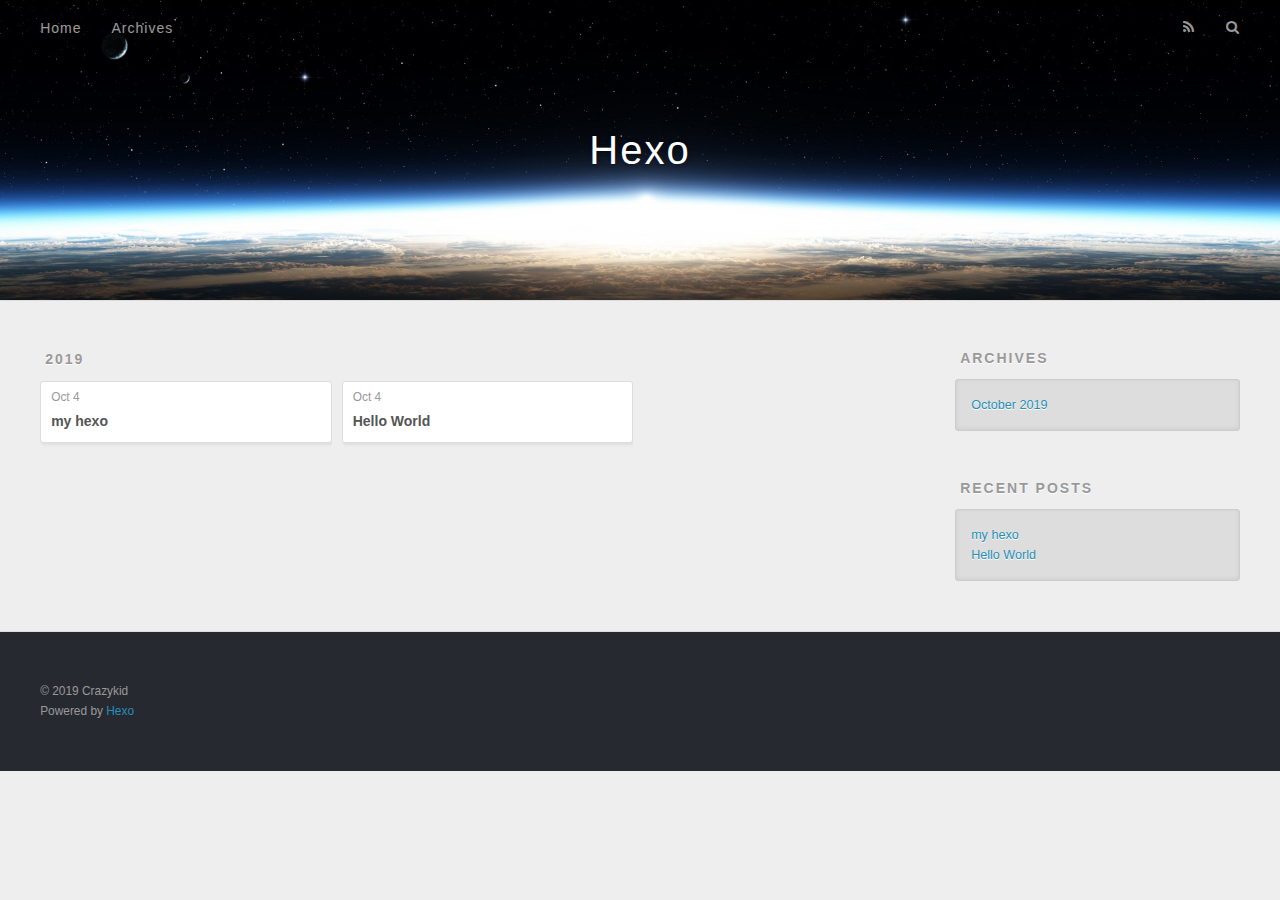
==== archives/index.html @ f0c7a99c "Site updated: 2019-10-05 09:45:51" ====
<!DOCTYPE html>
<html>
<head><meta name="generator" content="Hexo 3.9.0">
  <meta charset="utf-8">
  

  
  <title>Archives | Hexo</title>
  <meta name="viewport" content="width=device-width, initial-scale=1, maximum-scale=1">
  <meta property="og:type" content="website">
<meta property="og:title" content="Hexo">
<meta property="og:url" content="https://Crazykid-code.github.io/archives/index.html">
<meta property="og:site_name" content="Hexo">
<meta property="og:locale" content="en">
<meta name="twitter:card" content="summary">
<meta name="twitter:title" content="Hexo">
  
    <link rel="alternate" href="/atom.xml" title="Hexo" type="application/atom+xml">
  
  
    <link rel="icon" href="/favicon.png">
  
  
    <link href="//fonts.googleapis.com/css?family=Source+Code+Pro" rel="stylesheet" type="text/css">
  
  <link rel="stylesheet" href="/css/style.css">
</head>
</html>
<body>
  <div id="container">
    <div id="wrap">
      <header id="header">
  <div id="banner"></div>
  <div id="header-outer" class="outer">
    <div id="header-title" class="inner">
      <h1 id="logo-wrap">
        <a href="/" id="logo">Hexo</a>
      </h1>
      
    </div>
    <div id="header-inner" class="inner">
      <nav id="main-nav">
        <a id="main-nav-toggle" class="nav-icon"></a>
        
          <a class="main-nav-link" href="/">Home</a>
        
          <a class="main-nav-link" href="/archives">Archives</a>
        
      </nav>
      <nav id="sub-nav">
        
          <a id="nav-rss-link" class="nav-icon" href="/atom.xml" title="RSS Feed"></a>
        
        <a id="nav-search-btn" class="nav-icon" title="Search"></a>
      </nav>
      <div id="search-form-wrap">
        <form action="//google.com/search" method="get" accept-charset="UTF-8" class="search-form"><input type="search" name="q" class="search-form-input" placeholder="Search"><button type="submit" class="search-form-submit">&#xF002;</button><input type="hidden" name="sitesearch" value="https://Crazykid-code.github.io"></form>
      </div>
    </div>
  </div>
</header>
      <div class="outer">
        <section id="main">
  
  
    
    
      
      
      <section class="archives-wrap">
        <div class="archive-year-wrap">
          <a href="/archives/2019" class="archive-year">2019</a>
        </div>
        <div class="archives">
    
    <article class="archive-article archive-type-post">
  <div class="archive-article-inner">
    <header class="archive-article-header">
      <a href="/2019/10/04/my-hexo/" class="archive-article-date">
  <time datetime="2019-10-04T15:18:49.000Z" itemprop="datePublished">Oct 4</time>
</a>
      
  
    <h1 itemprop="name">
      <a class="archive-article-title" href="/2019/10/04/my-hexo/">my hexo</a>
    </h1>
  

    </header>
  </div>
</article>
  
    
    
    <article class="archive-article archive-type-post">
  <div class="archive-article-inner">
    <header class="archive-article-header">
      <a href="/2019/10/04/hello-world/" class="archive-article-date">
  <time datetime="2019-10-04T14:59:13.156Z" itemprop="datePublished">Oct 4</time>
</a>
      
  
    <h1 itemprop="name">
      <a class="archive-article-title" href="/2019/10/04/hello-world/">Hello World</a>
    </h1>
  

    </header>
  </div>
</article>
  
  
    </div></section>
  


</section>
        
          <aside id="sidebar">
  
    

  
    

  
    
  
    
  <div class="widget-wrap">
    <h3 class="widget-title">Archives</h3>
    <div class="widget">
      <ul class="archive-list"><li class="archive-list-item"><a class="archive-list-link" href="/archives/2019/10/">October 2019</a></li></ul>
    </div>
  </div>


  
    
  <div class="widget-wrap">
    <h3 class="widget-title">Recent Posts</h3>
    <div class="widget">
      <ul>
        
          <li>
            <a href="/2019/10/04/my-hexo/">my hexo</a>
          </li>
        
          <li>
            <a href="/2019/10/04/hello-world/">Hello World</a>
          </li>
        
      </ul>
    </div>
  </div>

  
</aside>
        
      </div>
      <footer id="footer">
  
  <div class="outer">
    <div id="footer-info" class="inner">
      &copy; 2019 Crazykid<br>
      Powered by <a href="http://hexo.io/" target="_blank">Hexo</a>
    </div>
  </div>
</footer>
    </div>
    <nav id="mobile-nav">
  
    <a href="/" class="mobile-nav-link">Home</a>
  
    <a href="/archives" class="mobile-nav-link">Archives</a>
  
</nav>
    

<script src="//ajax.googleapis.com/ajax/libs/jquery/2.0.3/jquery.min.js"></script>


  <link rel="stylesheet" href="/fancybox/jquery.fancybox.css">
  <script src="/fancybox/jquery.fancybox.pack.js"></script>


<script src="/js/script.js"></script>



  </div>
</body>
</html>
---- css/style.css ----
body {
  width: 100%;
}
body:before,
body:after {
  content: "";
  display: table;
}
body:after {
  clear: both;
}
html,
body,
div,
span,
applet,
object,
iframe,
h1,
h2,
h3,
h4,
h5,
h6,
p,
blockquote,
pre,
a,
abbr,
acronym,
address,
big,
cite,
code,
del,
dfn,
em,
img,
ins,
kbd,
q,
s,
samp,
small,
strike,
strong,
sub,
sup,
tt,
var,
dl,
dt,
dd,
ol,
ul,
li,
fieldset,
form,
label,
legend,
table,
caption,
tbody,
tfoot,
thead,
tr,
th,
td {
  margin: 0;
  padding: 0;
  border: 0;
  outline: 0;
  font-weight: inherit;
  font-style: inherit;
  font-family: inherit;
  font-size: 100%;
  vertical-align: baseline;
}
body {
  line-height: 1;
  color: #000;
  background: #fff;
}
ol,
ul {
  list-style: none;
}
table {
  border-collapse: separate;
  border-spacing: 0;
  vertical-align: middle;
}
caption,
th,
td {
  text-align: left;
  font-weight: normal;
  vertical-align: middle;
}
a img {
  border: none;
}
input,
button {
  margin: 0;
  padding: 0;
}
input::-moz-focus-inner,
button::-moz-focus-inner {
  border: 0;
  padding: 0;
}
@font-face {
  font-family: FontAwesome;
  font-style: normal;
  font-weight: normal;
  src: url("fonts/fontawesome-webfont.eot?v=#4.0.3");
  src: url("fonts/fontawesome-webfont.eot?#iefix&v=#4.0.3") format("embedded-opentype"), url("fonts/fontawesome-webfont.woff?v=#4.0.3") format("woff"), url("fonts/fontawesome-webfont.ttf?v=#4.0.3") format("truetype"), url("fonts/fontawesome-webfont.svg#fontawesomeregular?v=#4.0.3") format("svg");
}
html,
body,
#container {
  height: 100%;
}
body {
  background: #eee;
  font: 14px -apple-system, BlinkMacSystemFont, "Segoe UI", "Roboto", "Oxygen", "Ubuntu", "Cantarell", "Fira Sans", "Droid Sans", "Helvetica Neue", sans-serif;
  -webkit-text-size-adjust: 100%;
}
.outer {
  max-width: 1220px;
  margin: 0 auto;
  padding: 0 20px;
}
.outer:before,
.outer:after {
  content: "";
  display: table;
}
.outer:after {
  clear: both;
}
.inner {
  display: inline;
  float: left;
  width: 98.33333333333333%;
  margin: 0 0.833333333333333%;
}
.left,
.alignleft {
  float: left;
}
.right,
.alignright {
  float: right;
}
.clear {
  clear: both;
}
#container {
  position: relative;
}
.mobile-nav-on {
  overflow: hidden;
}
#wrap {
  height: 100%;
  width: 100%;
  position: absolute;
  top: 0;
  left: 0;
  -webkit-transition: 0.2s ease-out;
  -moz-transition: 0.2s ease-out;
  -ms-transition: 0.2s ease-out;
  transition: 0.2s ease-out;
  z-index: 1;
  background: #eee;
}
.mobile-nav-on #wrap {
  left: 280px;
}
@media screen and (min-width: 768px) {
  #main {
    display: inline;
    float: left;
    width: 73.33333333333333%;
    margin: 0 0.833333333333333%;
  }
}
.article-date,
.article-category-link,
.archive-year,
.widget-title {
  text-decoration: none;
  text-transform: uppercase;
  letter-spacing: 2px;
  color: #999;
  margin-bottom: 1em;
  margin-left: 5px;
  line-height: 1em;
  text-shadow: 0 1px #fff;
  font-weight: bold;
}
.article-inner,
.archive-article-inner {
  background: #fff;
  -webkit-box-shadow: 1px 2px 3px #ddd;
  box-shadow: 1px 2px 3px #ddd;
  border: 1px solid #ddd;
  border-radius: 3px;
}
.article-entry h1,
.widget h1 {
  font-size: 2em;
}
.article-entry h2,
.widget h2 {
  font-size: 1.5em;
}
.article-entry h3,
.widget h3 {
  font-size: 1.3em;
}
.article-entry h4,
.widget h4 {
  font-size: 1.2em;
}
.article-entry h5,
.widget h5 {
  font-size: 1em;
}
.article-entry h6,
.widget h6 {
  font-size: 1em;
  color: #999;
}
.article-entry hr,
.widget hr {
  border: 1px dashed #ddd;
}
.article-entry strong,
.widget strong {
  font-weight: bold;
}
.article-entry em,
.widget em,
.article-entry cite,
.widget cite {
  font-style: italic;
}
.article-entry sup,
.widget sup,
.article-entry sub,
.widget sub {
  font-size: 0.75em;
  line-height: 0;
  position: relative;
  vertical-align: baseline;
}
.article-entry sup,
.widget sup {
  top: -0.5em;
}
.article-entry sub,
.widget sub {
  bottom: -0.2em;
}
.article-entry small,
.widget small {
  font-size: 0.85em;
}
.article-entry acronym,
.widget acronym,
.article-entry abbr,
.widget abbr {
  border-bottom: 1px dotted;
}
.article-entry ul,
.widget ul,
.article-entry ol,
.widget ol,
.article-entry dl,
.widget dl {
  margin: 0 20px;
  line-height: 1.6em;
}
.article-entry ul ul,
.widget ul ul,
.article-entry ol ul,
.widget ol ul,
.article-entry ul ol,
.widget ul ol,
.article-entry ol ol,
.widget ol ol {
  margin-top: 0;
  margin-bottom: 0;
}
.article-entry ul,
.widget ul {
  list-style: disc;
}
.article-entry ol,
.widget ol {
  list-style: decimal;
}
.article-entry dt,
.widget dt {
  font-weight: bold;
}
#header {
  height: 300px;
  position: relative;
  border-bottom: 1px solid #ddd;
}
#header:before,
#header:after {
  content: "";
  position: absolute;
  left: 0;
  right: 0;
  height: 40px;
}
#header:before {
  top: 0;
  background: -webkit-linear-gradient(rgba(0,0,0,0.2), transparent);
  background: -moz-linear-gradient(rgba(0,0,0,0.2), transparent);
  background: -ms-linear-gradient(rgba(0,0,0,0.2), transparent);
  background: linear-gradient(rgba(0,0,0,0.2), transparent);
}
#header:after {
  bottom: 0;
  background: -webkit-linear-gradient(transparent, rgba(0,0,0,0.2));
  background: -moz-linear-gradient(transparent, rgba(0,0,0,0.2));
  background: -ms-linear-gradient(transparent, rgba(0,0,0,0.2));
  background: linear-gradient(transparent, rgba(0,0,0,0.2));
}
#header-outer {
  height: 100%;
  position: relative;
}
#header-inner {
  position: relative;
  overflow: hidden;
}
#banner {
  position: absolute;
  top: 0;
  left: 0;
  width: 100%;
  height: 100%;
  background: url("images/banner.jpg") center #000;
  -webkit-background-size: cover;
  -moz-background-size: cover;
  background-size: cover;
  z-index: -1;
}
#header-title {
  text-align: center;
  height: 40px;
  position: absolute;
  top: 50%;
  left: 0;
  margin-top: -20px;
}
#logo,
#subtitle {
  text-decoration: none;
  color: #fff;
  font-weight: 300;
  text-shadow: 0 1px 4px rgba(0,0,0,0.3);
}
#logo {
  font-size: 40px;
  line-height: 40px;
  letter-spacing: 2px;
}
#subtitle {
  font-size: 16px;
  line-height: 16px;
  letter-spacing: 1px;
}
#subtitle-wrap {
  margin-top: 16px;
}
#main-nav {
  float: left;
  margin-left: -15px;
}
.nav-icon,
.main-nav-link {
  float: left;
  color: #fff;
  opacity: 0.6;
  text-decoration: none;
  text-shadow: 0 1px rgba(0,0,0,0.2);
  -webkit-transition: opacity 0.2s;
  -moz-transition: opacity 0.2s;
  -ms-transition: opacity 0.2s;
  transition: opacity 0.2s;
  display: block;
  padding: 20px 15px;
}
.nav-icon:hover,
.main-nav-link:hover {
  opacity: 1;
}
.nav-icon {
  font-family: FontAwesome;
  text-align: center;
  font-size: 14px;
  width: 14px;
  height: 14px;
  padding: 20px 15px;
  position: relative;
  cursor: pointer;
}
.main-nav-link {
  font-weight: 300;
  letter-spacing: 1px;
}
@media screen and (max-width: 479px) {
  .main-nav-link {
    display: none;
  }
}
#main-nav-toggle {
  display: none;
}
#main-nav-toggle:before {
  content: "\f0c9";
}
@media screen and (max-width: 479px) {
  #main-nav-toggle {
    display: block;
  }
}
#sub-nav {
  float: right;
  margin-right: -15px;
}
#nav-rss-link:before {
  content: "\f09e";
}
#nav-search-btn:before {
  content: "\f002";
}
#search-form-wrap {
  position: absolute;
  top: 15px;
  width: 150px;
  height: 30px;
  right: -150px;
  opacity: 0;
  -webkit-transition: 0.2s ease-out;
  -moz-transition: 0.2s ease-out;
  -ms-transition: 0.2s ease-out;
  transition: 0.2s ease-out;
}
#search-form-wrap.on {
  opacity: 1;
  right: 0;
}
@media screen and (max-width: 479px) {
  #search-form-wrap {
    width: 100%;
    right: -100%;
  }
}
.search-form {
  position: absolute;
  top: 0;
  left: 0;
  right: 0;
  background: #fff;
  padding: 5px 15px;
  border-radius: 15px;
  -webkit-box-shadow: 0 0 10px rgba(0,0,0,0.3);
  box-shadow: 0 0 10px rgba(0,0,0,0.3);
}
.search-form-input {
  border: none;
  background: none;
  color: #555;
  width: 100%;
  font: 13px -apple-system, BlinkMacSystemFont, "Segoe UI", "Roboto", "Oxygen", "Ubuntu", "Cantarell", "Fira Sans", "Droid Sans", "Helvetica Neue", sans-serif;
  outline: none;
}
.search-form-input::-webkit-search-results-decoration,
.search-form-input::-webkit-search-cancel-button {
  -webkit-appearance: none;
}
.search-form-submit {
  position: absolute;
  top: 50%;
  right: 10px;
  margin-top: -7px;
  font: 13px FontAwesome;
  border: none;
  background: none;
  color: #bbb;
  cursor: pointer;
}
.search-form-submit:hover,
.search-form-submit:focus {
  color: #777;
}
.article {
  margin: 50px 0;
}
.article-inner {
  overflow: hidden;
}
.article-meta:before,
.article-meta:after {
  content: "";
  display: table;
}
.article-meta:after {
  clear: both;
}
.article-date {
  float: left;
}
.article-category {
  float: left;
  line-height: 1em;
  color: #ccc;
  text-shadow: 0 1px #fff;
  margin-left: 8px;
}
.article-category:before {
  content: "\2022";
}
.article-category-link {
  margin: 0 12px 1em;
}
.article-header {
  padding: 20px 20px 0;
}
.article-title {
  text-decoration: none;
  font-size: 2em;
  font-weight: bold;
  color: #555;
  line-height: 1.1em;
  -webkit-transition: color 0.2s;
  -moz-transition: color 0.2s;
  -ms-transition: color 0.2s;
  transition: color 0.2s;
}
a.article-title:hover {
  color: #258fb8;
}
.article-entry {
  color: #555;
  padding: 0 20px;
}
.article-entry:before,
.article-entry:after {
  content: "";
  display: table;
}
.article-entry:after {
  clear: both;
}
.article-entry p,
.article-entry table {
  line-height: 1.6em;
  margin: 1.6em 0;
}
.article-entry h1,
.article-entry h2,
.article-entry h3,
.article-entry h4,
.article-entry h5,
.article-entry h6 {
  font-weight: bold;
}
.article-entry h1,
.article-entry h2,
.article-entry h3,
.article-entry h4,
.article-entry h5,
.article-entry h6 {
  line-height: 1.1em;
  margin: 1.1em 0;
}
.article-entry a {
  color: #258fb8;
  text-decoration: none;
}
.article-entry a:hover {
  text-decoration: underline;
}
.article-entry ul,
.article-entry ol,
.article-entry dl {
  margin-top: 1.6em;
  margin-bottom: 1.6em;
}
.article-entry img,
.article-entry video {
  max-width: 100%;
  height: auto;
  display: block;
  margin: auto;
}
.article-entry iframe {
  border: none;
}
.article-entry table {
  width: 100%;
  border-collapse: collapse;
  border-spacing: 0;
}
.article-entry th {
  font-weight: bold;
  border-bottom: 3px solid #ddd;
  padding-bottom: 0.5em;
}
.article-entry td {
  border-bottom: 1px solid #ddd;
  padding: 10px 0;
}
.article-entry blockquote {
  font-family: Georgia, "Times New Roman", serif;
  font-size: 1.4em;
  margin: 1.6em 20px;
  text-align: center;
}
.article-entry blockquote footer {
  font-size: 14px;
  margin: 1.6em 0;
  font-family: -apple-system, BlinkMacSystemFont, "Segoe UI", "Roboto", "Oxygen", "Ubuntu", "Cantarell", "Fira Sans", "Droid Sans", "Helvetica Neue", sans-serif;
}
.article-entry blockquote footer cite:before {
  content: "—";
  padding: 0 0.5em;
}
.article-entry .pullquote {
  text-align: left;
  width: 45%;
  margin: 0;
}
.article-entry .pullquote.left {
  margin-left: 0.5em;
  margin-right: 1em;
}
.article-entry .pullquote.right {
  margin-right: 0.5em;
  margin-left: 1em;
}
.article-entry .caption {
  color: #999;
  display: block;
  font-size: 0.9em;
  margin-top: 0.5em;
  position: relative;
  text-align: center;
}
.article-entry .video-container {
  position: relative;
  padding-top: 56.25%;
  height: 0;
  overflow: hidden;
}
.article-entry .video-container iframe,
.article-entry .video-container object,
.article-entry .video-container embed {
  position: absolute;
  top: 0;
  left: 0;
  width: 100%;
  height: 100%;
  margin-top: 0;
}
.article-more-link a {
  display: inline-block;
  line-height: 1em;
  padding: 6px 15px;
  border-radius: 15px;
  background: #eee;
  color: #999;
  text-shadow: 0 1px #fff;
  text-decoration: none;
}
.article-more-link a:hover {
  background: #258fb8;
  color: #fff;
  text-decoration: none;
  text-shadow: 0 1px #1e7293;
}
.article-footer {
  font-size: 0.85em;
  line-height: 1.6em;
  border-top: 1px solid #ddd;
  padding-top: 1.6em;
  margin: 0 20px 20px;
}
.article-footer:before,
.article-footer:after {
  content: "";
  display: table;
}
.article-footer:after {
  clear: both;
}
.article-footer a {
  color: #999;
  text-decoration: none;
}
.article-footer a:hover {
  color: #555;
}
.article-tag-list-item {
  float: left;
  margin-right: 10px;
}
.article-tag-list-link:before {
  content: "#";
}
.article-comment-link {
  float: right;
}
.article-comment-link:before {
  content: "\f075";
  font-family: FontAwesome;
  padding-right: 8px;
}
.article-share-link {
  cursor: pointer;
  float: right;
  margin-left: 20px;
}
.article-share-link:before {
  content: "\f064";
  font-family: FontAwesome;
  padding-right: 6px;
}
#article-nav {
  position: relative;
}
#article-nav:before,
#article-nav:after {
  content: "";
  display: table;
}
#article-nav:after {
  clear: both;
}
@media screen and (min-width: 768px) {
  #article-nav {
    margin: 50px 0;
  }
  #article-nav:before {
    width: 8px;
    height: 8px;
    position: absolute;
    top: 50%;
    left: 50%;
    margin-top: -4px;
    margin-left: -4px;
    content: "";
    border-radius: 50%;
    background: #ddd;
    -webkit-box-shadow: 0 1px 2px #fff;
    box-shadow: 0 1px 2px #fff;
  }
}
.article-nav-link-wrap {
  text-decoration: none;
  text-shadow: 0 1px #fff;
  color: #999;
  -webkit-box-sizing: border-box;
  -moz-box-sizing: border-box;
  box-sizing: border-box;
  margin-top: 50px;
  text-align: center;
  display: block;
}
.article-nav-link-wrap:hover {
  color: #555;
}
@media screen and (min-width: 768px) {
  .article-nav-link-wrap {
    width: 50%;
    margin-top: 0;
  }
}
@media screen and (min-width: 768px) {
  #article-nav-newer {
    float: left;
    text-align: right;
    padding-right: 20px;
  }
}
@media screen and (min-width: 768px) {
  #article-nav-older {
    float: right;
    text-align: left;
    padding-left: 20px;
  }
}
.article-nav-caption {
  text-transform: uppercase;
  letter-spacing: 2px;
  color: #ddd;
  line-height: 1em;
  font-weight: bold;
}
#article-nav-newer .article-nav-caption {
  margin-right: -2px;
}
.article-nav-title {
  font-size: 0.85em;
  line-height: 1.6em;
  margin-top: 0.5em;
}
.article-share-box {
  position: absolute;
  display: none;
  background: #fff;
  -webkit-box-shadow: 1px 2px 10px rgba(0,0,0,0.2);
  box-shadow: 1px 2px 10px rgba(0,0,0,0.2);
  border-radius: 3px;
  margin-left: -145px;
  overflow: hidden;
  z-index: 1;
}
.article-share-box.on {
  display: block;
}
.article-share-input {
  width: 100%;
  background: none;
  -webkit-box-sizing: border-box;
  -moz-box-sizing: border-box;
  box-sizing: border-box;
  font: 14px -apple-system, BlinkMacSystemFont, "Segoe UI", "Roboto", "Oxygen", "Ubuntu", "Cantarell", "Fira Sans", "Droid Sans", "Helvetica Neue", sans-serif;
  padding: 0 15px;
  color: #555;
  outline: none;
  border: 1px solid #ddd;
  border-radius: 3px 3px 0 0;
  height: 36px;
  line-height: 36px;
}
.article-share-links {
  background: #eee;
}
.article-share-links:before,
.article-share-links:after {
  content: "";
  display: table;
}
.article-share-links:after {
  clear: both;
}
.article-share-twitter,
.article-share-facebook,
.article-share-pinterest,
.article-share-google {
  width: 50px;
  height: 36px;
  display: block;
  float: left;
  position: relative;
  color: #999;
  text-shadow: 0 1px #fff;
}
.article-share-twitter:before,
.article-share-facebook:before,
.article-share-pinterest:before,
.article-share-google:before {
  font-size: 20px;
  font-family: FontAwesome;
  width: 20px;
  height: 20px;
  position: absolute;
  top: 50%;
  left: 50%;
  margin-top: -10px;
  margin-left: -10px;
  text-align: center;
}
.article-share-twitter:hover,
.article-share-facebook:hover,
.article-share-pinterest:hover,
.article-share-google:hover {
  color: #fff;
}
.article-share-twitter:before {
  content: "\f099";
}
.article-share-twitter:hover {
  background: #00aced;
  text-shadow: 0 1px #008abe;
}
.article-share-facebook:before {
  content: "\f09a";
}
.article-share-facebook:hover {
  background: #3b5998;
  text-shadow: 0 1px #2f477a;
}
.article-share-pinterest:before {
  content: "\f0d2";
}
.article-share-pinterest:hover {
  background: #cb2027;
  text-shadow: 0 1px #a21a1f;
}
.article-share-google:before {
  content: "\f0d5";
}
.article-share-google:hover {
  background: #dd4b39;
  text-shadow: 0 1px #be3221;
}
.article-gallery {
  background: #000;
  position: relative;
}
.article-gallery-photos {
  position: relative;
  overflow: hidden;
}
.article-gallery-img {
  display: none;
  max-width: 100%;
}
.article-gallery-img:first-child {
  display: block;
}
.article-gallery-img.loaded {
  position: absolute;
  display: block;
}
.article-gallery-img img {
  display: block;
  max-width: 100%;
  margin: 0 auto;
}
#comments {
  background: #fff;
  -webkit-box-shadow: 1px 2px 3px #ddd;
  box-shadow: 1px 2px 3px #ddd;
  padding: 20px;
  border: 1px solid #ddd;
  border-radius: 3px;
  margin: 50px 0;
}
#comments a {
  color: #258fb8;
}
.archives-wrap {
  margin: 50px 0;
}
.archives:before,
.archives:after {
  content: "";
  display: table;
}
.archives:after {
  clear: both;
}
.archive-year-wrap {
  margin-bottom: 1em;
}
.archives {
  -webkit-column-gap: 10px;
  -moz-column-gap: 10px;
  column-gap: 10px;
}
@media screen and (min-width: 480px) and (max-width: 767px) {
  .archives {
    -webkit-column-count: 2;
    -moz-column-count: 2;
    column-count: 2;
  }
}
@media screen and (min-width: 768px) {
  .archives {
    -webkit-column-count: 3;
    -moz-column-count: 3;
    column-count: 3;
  }
}
.archive-article {
  -webkit-column-break-inside: avoid;
  page-break-inside: avoid;
  overflow: hidden;
  break-inside: avoid-column;
}
.archive-article-inner {
  padding: 10px;
  margin-bottom: 15px;
}
.archive-article-title {
  text-decoration: none;
  font-weight: bold;
  color: #555;
  -webkit-transition: color 0.2s;
  -moz-transition: color 0.2s;
  -ms-transition: color 0.2s;
  transition: color 0.2s;
  line-height: 1.6em;
}
.archive-article-title:hover {
  color: #258fb8;
}
.archive-article-footer {
  margin-top: 1em;
}
.archive-article-date {
  color: #999;
  text-decoration: none;
  font-size: 0.85em;
  line-height: 1em;
  margin-bottom: 0.5em;
  display: block;
}
#page-nav {
  margin: 50px auto;
  background: #fff;
  -webkit-box-shadow: 1px 2px 3px #ddd;
  box-shadow: 1px 2px 3px #ddd;
  border: 1px solid #ddd;
  border-radius: 3px;
  text-align: center;
  color: #999;
  overflow: hidden;
}
#page-nav:before,
#page-nav:after {
  content: "";
  display: table;
}
#page-nav:after {
  clear: both;
}
#page-nav a,
#page-nav span {
  padding: 10px 20px;
  line-height: 1;
  height: 2ex;
}
#page-nav a {
  color: #999;
  text-decoration: none;
}
#page-nav a:hover {
  background: #999;
  color: #fff;
}
#page-nav .prev {
  float: left;
}
#page-nav .next {
  float: right;
}
#page-nav .page-number {
  display: inline-block;
}
@media screen and (max-width: 479px) {
  #page-nav .page-number {
    display: none;
  }
}
#page-nav .current {
  color: #555;
  font-weight: bold;
}
#page-nav .space {
  color: #ddd;
}
#footer {
  background: #262a30;
  padding: 50px 0;
  border-top: 1px solid #ddd;
  color: #999;
}
#footer a {
  color: #258fb8;
  text-decoration: none;
}
#footer a:hover {
  text-decoration: underline;
}
#footer-info {
  line-height: 1.6em;
  font-size: 0.85em;
}
.article-entry pre,
.article-entry .highlight {
  background: #2d2d2d;
  margin: 0 -20px;
  padding: 15px 20px;
  border-style: solid;
  border-color: #ddd;
  border-width: 1px 0;
  overflow: auto;
  color: #ccc;
  line-height: 22.400000000000002px;
}
.article-entry .highlight .gutter pre,
.article-entry .gist .gist-file .gist-data .line-numbers {
  color: #666;
  font-size: 0.85em;
}
.article-entry pre,
.article-entry code {
  font-family: "Source Code Pro", Consolas, Monaco, Menlo, Consolas, monospace;
}
.article-entry code {
  background: #eee;
  text-shadow: 0 1px #fff;
  padding: 0 0.3em;
}
.article-entry pre code {
  background: none;
  text-shadow: none;
  padding: 0;
}
.article-entry .highlight pre {
  border: none;
  margin: 0;
  padding: 0;
}
.article-entry .highlight table {
  margin: 0;
  width: auto;
}
.article-entry .highlight td {
  border: none;
  padding: 0;
}
.article-entry .highlight figcaption {
  font-size: 0.85em;
  color: #999;
  line-height: 1em;
  margin-bottom: 1em;
}
.article-entry .highlight figcaption:before,
.article-entry .highlight figcaption:after {
  content: "";
  display: table;
}
.article-entry .highlight figcaption:after {
  clear: both;
}
.article-entry .highlight figcaption a {
  float: right;
}
.article-entry .highlight .gutter pre {
  text-align: right;
  padding-right: 20px;
}
.article-entry .highlight .line {
  height: 22.400000000000002px;
}
.article-entry .highlight .line.marked {
  background: #515151;
}
.article-entry .gist {
  margin: 0 -20px;
  border-style: solid;
  border-color: #ddd;
  border-width: 1px 0;
  background: #2d2d2d;
  padding: 15px 20px 15px 0;
}
.article-entry .gist .gist-file {
  border: none;
  font-family: "Source Code Pro", Consolas, Monaco, Menlo, Consolas, monospace;
  margin: 0;
}
.article-entry .gist .gist-file .gist-data {
  background: none;
  border: none;
}
.article-entry .gist .gist-file .gist-data .line-numbers {
  background: none;
  border: none;
  padding: 0 20px 0 0;
}
.article-entry .gist .gist-file .gist-data .line-data {
  padding: 0 !important;
}
.article-entry .gist .gist-file .highlight {
  margin: 0;
  padding: 0;
  border: none;
}
.article-entry .gist .gist-file .gist-meta {
  background: #2d2d2d;
  color: #999;
  font: 0.85em -apple-system, BlinkMacSystemFont, "Segoe UI", "Roboto", "Oxygen", "Ubuntu", "Cantarell", "Fira Sans", "Droid Sans", "Helvetica Neue", sans-serif;
  text-shadow: 0 0;
  padding: 0;
  margin-top: 1em;
  margin-left: 20px;
}
.article-entry .gist .gist-file .gist-meta a {
  color: #258fb8;
  font-weight: normal;
}
.article-entry .gist .gist-file .gist-meta a:hover {
  text-decoration: underline;
}
pre .comment,
pre .title {
  color: #999;
}
pre .variable,
pre .attribute,
pre .tag,
pre .regexp,
pre .ruby .constant,
pre .xml .tag .title,
pre .xml .pi,
pre .xml .doctype,
pre .html .doctype,
pre .css .id,
pre .css .class,
pre .css .pseudo {
  color: #f2777a;
}
pre .number,
pre .preprocessor,
pre .built_in,
pre .literal,
pre .params,
pre .constant {
  color: #f99157;
}
pre .class,
pre .ruby .class .title,
pre .css .rules .attribute {
  color: #9c9;
}
pre .string,
pre .value,
pre .inheritance,
pre .header,
pre .ruby .symbol,
pre .xml .cdata {
  color: #9c9;
}
pre .css .hexcolor {
  color: #6cc;
}
pre .function,
pre .python .decorator,
pre .python .title,
pre .ruby .function .title,
pre .ruby .title .keyword,
pre .perl .sub,
pre .javascript .title,
pre .coffeescript .title {
  color: #69c;
}
pre .keyword,
pre .javascript .function {
  color: #c9c;
}
@media screen and (max-width: 479px) {
  #mobile-nav {
    position: absolute;
    top: 0;
    left: 0;
    width: 280px;
    height: 100%;
    background: #191919;
    border-right: 1px solid #fff;
  }
}
@media screen and (max-width: 479px) {
  .mobile-nav-link {
    display: block;
    color: #999;
    text-decoration: none;
    padding: 15px 20px;
    font-weight: bold;
  }
  .mobile-nav-link:hover {
    color: #fff;
  }
}
@media screen and (min-width: 768px) {
  #sidebar {
    display: inline;
    float: left;
    width: 23.333333333333332%;
    margin: 0 0.833333333333333%;
  }
}
.widget-wrap {
  margin: 50px 0;
}
.widget {
  color: #777;
  text-shadow: 0 1px #fff;
  background: #ddd;
  -webkit-box-shadow: 0 -1px 4px #ccc inset;
  box-shadow: 0 -1px 4px #ccc inset;
  border: 1px solid #ccc;
  padding: 15px;
  border-radius: 3px;
}
.widget a {
  color: #258fb8;
  text-decoration: none;
}
.widget a:hover {
  text-decoration: underline;
}
.widget ul ul,
.widget ol ul,
.widget dl ul,
.widget ul ol,
.widget ol ol,
.widget dl ol,
.widget ul dl,
.widget ol dl,
.widget dl dl {
  margin-left: 15px;
  list-style: disc;
}
.widget {
  line-height: 1.6em;
  word-wrap: break-word;
  font-size: 0.9em;
}
.widget ul,
.widget ol {
  list-style: none;
  margin: 0;
}
.widget ul ul,
.widget ol ul,
.widget ul ol,
.widget ol ol {
  margin: 0 20px;
}
.widget ul ul,
.widget ol ul {
  list-style: disc;
}
.widget ul ol,
.widget ol ol {
  list-style: decimal;
}
.category-list-count,
.tag-list-count,
.archive-list-count {
  padding-left: 5px;
  color: #999;
  font-size: 0.85em;
}
.category-list-count:before,
.tag-list-count:before,
.archive-list-count:before {
  content: "(";
}
.category-list-count:after,
.tag-list-count:after,
.archive-list-count:after {
  content: ")";
}
.tagcloud a {
  margin-right: 5px;
  display: inline-block;
}
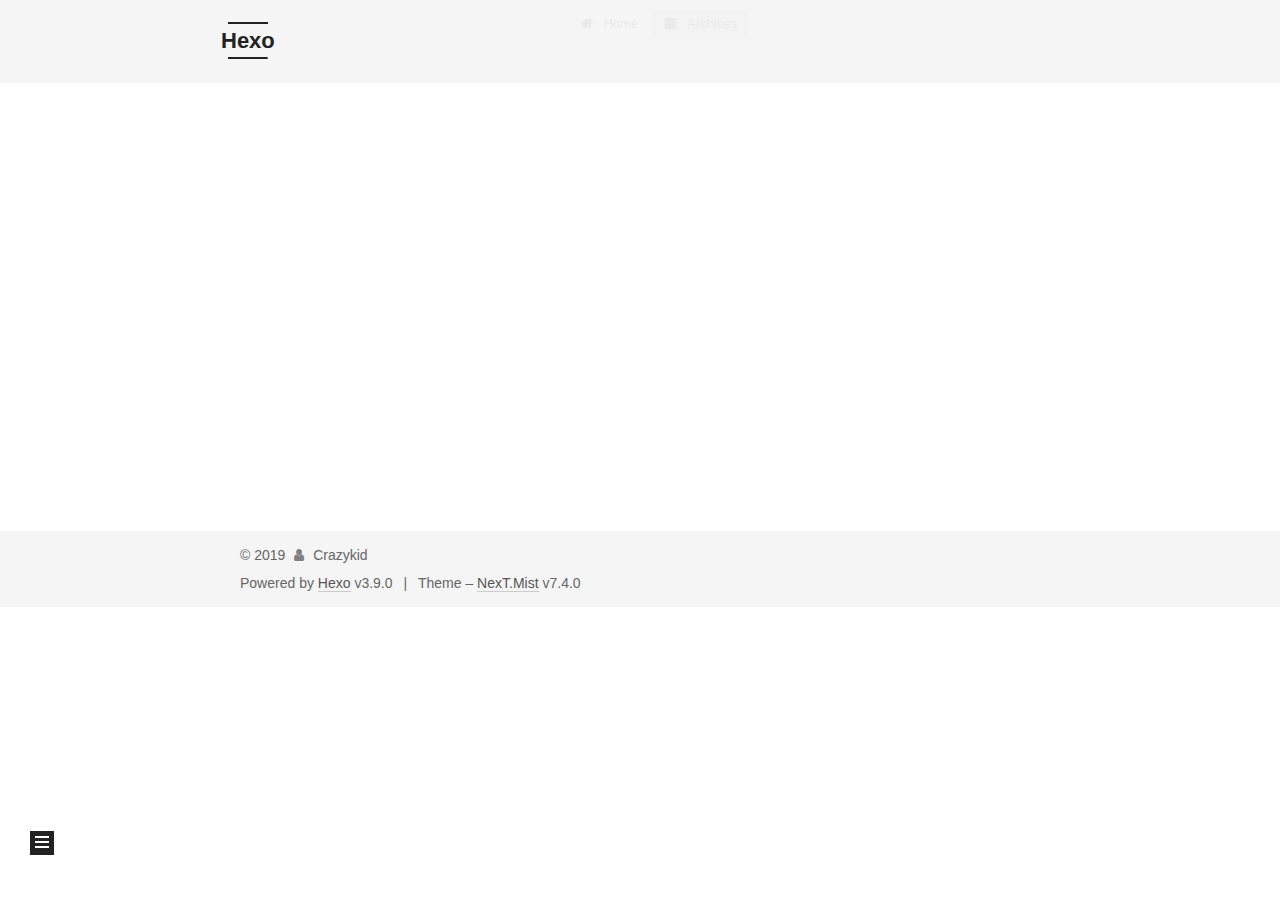
==== commit bc14ba47: "Site updated: 2019-10-05 09:57:21" ====
--- a/archives/index.html
+++ b/archives/index.html
@@ -1,12 +1,60 @@
 <!DOCTYPE html>
-<html>
-<head><meta name="generator" content="Hexo 3.9.0">
-  <meta charset="utf-8">
-  
-
-  
-  <title>Archives | Hexo</title>
-  <meta name="viewport" content="width=device-width, initial-scale=1, maximum-scale=1">
+
+
+
+
+
+<html lang="en">
+<head>
+  <meta charset="UTF-8">
+<meta name="viewport" content="width=device-width, initial-scale=1, maximum-scale=2">
+<meta name="theme-color" content="#222">
+<meta name="generator" content="Hexo 3.9.0">
+  <link rel="apple-touch-icon" sizes="180x180" href="/images/apple-touch-icon-next.png?v=7.4.0">
+  <link rel="icon" type="image/png" sizes="32x32" href="/images/favicon-32x32-next.png?v=7.4.0">
+  <link rel="icon" type="image/png" sizes="16x16" href="/images/favicon-16x16-next.png?v=7.4.0">
+  <link rel="mask-icon" href="/images/logo.svg?v=7.4.0" color="#222">
+
+<link rel="stylesheet" href="/css/main.css?v=7.4.0">
+
+
+<link rel="stylesheet" href="/lib/font-awesome/css/font-awesome.min.css?v=4.7.0">
+
+
+<script id="hexo-configurations">
+  var NexT = window.NexT || {};
+  var CONFIG = {
+    root: '/',
+    scheme: 'Mist',
+    version: '7.4.0',
+    exturl: false,
+    sidebar: {"position":"left","display":"post","offset":12,"onmobile":false},
+    copycode: {"enable":false,"show_result":false,"style":null},
+    back2top: {"enable":true,"sidebar":false,"scrollpercent":false},
+    bookmark: {"enable":false,"color":"#222","save":"auto"},
+    fancybox: false,
+    mediumzoom: false,
+    lazyload: false,
+    pangu: false,
+    algolia: {
+      appID: '',
+      apiKey: '',
+      indexName: '',
+      hits: {"per_page":10},
+      labels: {"input_placeholder":"Search for Posts","hits_empty":"We didn't find any results for the search: ${query}","hits_stats":"${hits} results found in ${time} ms"}
+    },
+    localsearch: {"enable":false,"trigger":"auto","top_n_per_article":1,"unescape":false,"preload":false},
+    path: '',
+    motion: {"enable":true,"async":false,"transition":{"post_block":"fadeIn","post_header":"slideDownIn","post_body":"slideDownIn","coll_header":"slideLeftIn","sidebar":"slideUpIn"}},
+    translation: {
+      copy_button: 'Copy',
+      copy_success: 'Copied',
+      copy_failure: 'Copy failed'
+    },
+    sidebarPadding: 40
+  };
+</script>
+
   <meta property="og:type" content="website">
 <meta property="og:title" content="Hexo">
 <meta property="og:url" content="https://Crazykid-code.github.io/archives/index.html">
@@ -14,180 +62,359 @@
 <meta property="og:locale" content="en">
 <meta name="twitter:card" content="summary">
 <meta name="twitter:title" content="Hexo">
-  
-    <link rel="alternate" href="/atom.xml" title="Hexo" type="application/atom+xml">
-  
-  
-    <link rel="icon" href="/favicon.png">
-  
-  
-    <link href="//fonts.googleapis.com/css?family=Source+Code+Pro" rel="stylesheet" type="text/css">
-  
-  <link rel="stylesheet" href="/css/style.css">
+  <link rel="canonical" href="https://Crazykid-code.github.io/archives/">
+
+
+<script id="page-configurations">
+  // https://hexo.io/docs/variables.html
+  CONFIG.page = {
+    sidebar: "",
+    isHome: false,
+    isPost: false,
+    isPage: false,
+    isArchive: true
+  };
+</script>
+
+  <title>Archive | Hexo</title>
+  
+
+
+
+
+
+
+
+
+  <noscript>
+  <style>
+  .use-motion .brand,
+  .use-motion .menu-item,
+  .sidebar-inner,
+  .use-motion .post-block,
+  .use-motion .pagination,
+  .use-motion .comments,
+  .use-motion .post-header,
+  .use-motion .post-body,
+  .use-motion .collection-header { opacity: initial; }
+
+  .use-motion .logo,
+  .use-motion .site-title,
+  .use-motion .site-subtitle {
+    opacity: initial;
+    top: initial;
+  }
+
+  .use-motion .logo-line-before i { left: initial; }
+  .use-motion .logo-line-after i { right: initial; }
+  </style>
+</noscript>
+
 </head>
+
+<body itemscope itemtype="http://schema.org/WebPage" lang="en">
+  <div class="container use-motion">
+    <div class="headband"></div>
+
+    <header id="header" class="header" itemscope itemtype="http://schema.org/WPHeader">
+      <div class="header-inner"><div class="site-brand-container">
+  <div class="site-meta">
+
+    <div>
+      <a href="/" class="brand" rel="start">
+        <span class="logo-line-before"><i></i></span>
+        <span class="site-title">Hexo</span>
+        <span class="logo-line-after"><i></i></span>
+      </a>
+    </div>
+  </div>
+
+  <div class="site-nav-toggle">
+    <button aria-label="Toggle navigation bar">
+      <span class="btn-bar"></span>
+      <span class="btn-bar"></span>
+      <span class="btn-bar"></span>
+    </button>
+  </div>
+</div>
+
+
+<nav class="site-nav">
+  
+  <ul id="menu" class="menu">
+      
+      
+      
+        
+        <li class="menu-item menu-item-home">
+      
+    
+
+    <a href="/" rel="section"><i class="fa fa-fw fa-home"></i>Home</a>
+
+  </li>
+      
+      
+      
+        
+        <li class="menu-item menu-item-archives">
+      
+    
+
+    <a href="/archives/" rel="section"><i class="fa fa-fw fa-archive"></i>Archives</a>
+
+  </li>
+  </ul>
+
+    
+
+  
+    
+    
+  
+    
+    
+  
+  
+
+</nav>
+</div>
+    </header>
+
+    
+  <div class="back-to-top">
+    <i class="fa fa-arrow-up"></i>
+    <span>0%</span>
+  </div>
+
+
+    <main id="main" class="main">
+      <div class="main-inner">
+        <div class="content-wrap">
+          <div id="content" class="content">
+            
+
+  
+  
+  
+  <div class="post-block archive">
+    <div id="posts" class="posts-collapse">
+      <div class="collection-title">
+        
+        
+        
+          
+        
+        <span class="collection-header">Um..! 2 posts in total. Keep on posting.</span>
+      </div>
+      
+
+      
+
+  
+  
+
+  
+    
+    <div class="collection-year">
+      <h1 class="collection-header">2019</h1>
+    </div>
+  
+
+  <article itemscope itemtype="http://schema.org/Article">
+    <header class="post-header">
+
+      <div class="post-meta">
+        <time itemprop="dateCreated"
+              datetime="2019-10-04T23:18:49+08:00"
+              content="2019-10-04">
+          10-04
+        </time>
+      </div>
+
+      <h2 class="post-title">
+        
+          <a class="post-title-link" href="/2019/10/04/my-hexo/" itemprop="url">
+            <span itemprop="name">my hexo</span>
+          </a>
+        
+      </h2>
+
+    </header>
+  </article>
+
+
+
+  
+  
+
+  
+
+  <article itemscope itemtype="http://schema.org/Article">
+    <header class="post-header">
+
+      <div class="post-meta">
+        <time itemprop="dateCreated"
+              datetime="2019-10-04T22:59:13+08:00"
+              content="2019-10-04">
+          10-04
+        </time>
+      </div>
+
+      <h2 class="post-title">
+        
+          <a class="post-title-link" href="/2019/10/04/hello-world/" itemprop="url">
+            <span itemprop="name">Hello World</span>
+          </a>
+        
+      </h2>
+
+    </header>
+  </article>
+
+
+
+
+    </div>
+  </div>
+  
+  
+  
+
+  
+
+
+
+          </div>
+          
+
+        </div>
+          
+  
+  <div class="sidebar-toggle">
+    <div class="sidebar-toggle-line-wrap">
+      <span class="sidebar-toggle-line sidebar-toggle-line-first"></span>
+      <span class="sidebar-toggle-line sidebar-toggle-line-middle"></span>
+      <span class="sidebar-toggle-line sidebar-toggle-line-last"></span>
+    </div>
+  </div>
+
+  <aside class="sidebar">
+    <div class="sidebar-inner">
+
+      <ul class="sidebar-nav motion-element">
+        <li class="sidebar-nav-toc">
+          Table of Contents
+        </li>
+        <li class="sidebar-nav-overview">
+          Overview
+        </li>
+      </ul>
+
+      <!--noindex-->
+      <div class="post-toc-wrap sidebar-panel">
+      </div>
+      <!--/noindex-->
+
+      <div class="site-overview-wrap sidebar-panel">
+        <div class="site-author motion-element" itemprop="author" itemscope itemtype="http://schema.org/Person">
+  <p class="site-author-name" itemprop="name">Crazykid</p>
+  <div class="site-description" itemprop="description"></div>
+</div>
+<div class="site-state-wrap motion-element">
+  <nav class="site-state">
+      <div class="site-state-item site-state-posts">
+        
+          <a href="/archives/">
+        
+          <span class="site-state-item-count">2</span>
+          <span class="site-state-item-name">posts</span>
+        </a>
+      </div>
+    
+  </nav>
+</div>
+
+
+
+      </div>
+
+    </div>
+  </aside>
+  <div id="sidebar-dimmer"></div>
+
+
+      </div>
+    </main>
+
+    <footer id="footer" class="footer">
+      <div class="footer-inner">
+        <div class="copyright">&copy; <span itemprop="copyrightYear">2019</span>
+  <span class="with-love" id="animate">
+    <i class="fa fa-user"></i>
+  </span>
+  <span class="author" itemprop="copyrightHolder">Crazykid</span>
+</div>
+  <div class="powered-by">Powered by <a href="https://hexo.io" class="theme-link" rel="noopener" target="_blank">Hexo</a> v3.9.0</div>
+  <span class="post-meta-divider">|</span>
+  <div class="theme-info">Theme – <a href="https://theme-next.org" class="theme-link" rel="noopener" target="_blank">NexT.Mist</a> v7.4.0</div>
+
+        
+
+
+
+
+
+
+
+
+
+
+
+
+        
+      </div>
+    </footer>
+  </div>
+
+  
+  <script src="/lib/anime.min.js?v=3.1.0"></script>
+  <script src="/lib/velocity/velocity.min.js?v=1.2.1"></script>
+  <script src="/lib/velocity/velocity.ui.min.js?v=1.2.1"></script>
+<script src="/js/utils.js?v=7.4.0"></script><script src="/js/motion.js?v=7.4.0"></script>
+<script src="/js/schemes/muse.js?v=7.4.0"></script>
+
+<script src="/js/next-boot.js?v=7.4.0"></script>
+
+
+
+  
+
+
+
+
+
+
+
+
+
+
+
+
+
+
+
+
+
+
+
+
+
+  
+
+  
+
+  
+
+</body>
 </html>
-<body>
-  <div id="container">
-    <div id="wrap">
-      <header id="header">
-  <div id="banner"></div>
-  <div id="header-outer" class="outer">
-    <div id="header-title" class="inner">
-      <h1 id="logo-wrap">
-        <a href="/" id="logo">Hexo</a>
-      </h1>
-      
-    </div>
-    <div id="header-inner" class="inner">
-      <nav id="main-nav">
-        <a id="main-nav-toggle" class="nav-icon"></a>
-        
-          <a class="main-nav-link" href="/">Home</a>
-        
-          <a class="main-nav-link" href="/archives">Archives</a>
-        
-      </nav>
-      <nav id="sub-nav">
-        
-          <a id="nav-rss-link" class="nav-icon" href="/atom.xml" title="RSS Feed"></a>
-        
-        <a id="nav-search-btn" class="nav-icon" title="Search"></a>
-      </nav>
-      <div id="search-form-wrap">
-        <form action="//google.com/search" method="get" accept-charset="UTF-8" class="search-form"><input type="search" name="q" class="search-form-input" placeholder="Search"><button type="submit" class="search-form-submit">&#xF002;</button><input type="hidden" name="sitesearch" value="https://Crazykid-code.github.io"></form>
-      </div>
-    </div>
-  </div>
-</header>
-      <div class="outer">
-        <section id="main">
-  
-  
-    
-    
-      
-      
-      <section class="archives-wrap">
-        <div class="archive-year-wrap">
-          <a href="/archives/2019" class="archive-year">2019</a>
-        </div>
-        <div class="archives">
-    
-    <article class="archive-article archive-type-post">
-  <div class="archive-article-inner">
-    <header class="archive-article-header">
-      <a href="/2019/10/04/my-hexo/" class="archive-article-date">
-  <time datetime="2019-10-04T15:18:49.000Z" itemprop="datePublished">Oct 4</time>
-</a>
-      
-  
-    <h1 itemprop="name">
-      <a class="archive-article-title" href="/2019/10/04/my-hexo/">my hexo</a>
-    </h1>
-  
-
-    </header>
-  </div>
-</article>
-  
-    
-    
-    <article class="archive-article archive-type-post">
-  <div class="archive-article-inner">
-    <header class="archive-article-header">
-      <a href="/2019/10/04/hello-world/" class="archive-article-date">
-  <time datetime="2019-10-04T14:59:13.156Z" itemprop="datePublished">Oct 4</time>
-</a>
-      
-  
-    <h1 itemprop="name">
-      <a class="archive-article-title" href="/2019/10/04/hello-world/">Hello World</a>
-    </h1>
-  
-
-    </header>
-  </div>
-</article>
-  
-  
-    </div></section>
-  
-
-
-</section>
-        
-          <aside id="sidebar">
-  
-    
-
-  
-    
-
-  
-    
-  
-    
-  <div class="widget-wrap">
-    <h3 class="widget-title">Archives</h3>
-    <div class="widget">
-      <ul class="archive-list"><li class="archive-list-item"><a class="archive-list-link" href="/archives/2019/10/">October 2019</a></li></ul>
-    </div>
-  </div>
-
-
-  
-    
-  <div class="widget-wrap">
-    <h3 class="widget-title">Recent Posts</h3>
-    <div class="widget">
-      <ul>
-        
-          <li>
-            <a href="/2019/10/04/my-hexo/">my hexo</a>
-          </li>
-        
-          <li>
-            <a href="/2019/10/04/hello-world/">Hello World</a>
-          </li>
-        
-      </ul>
-    </div>
-  </div>
-
-  
-</aside>
-        
-      </div>
-      <footer id="footer">
-  
-  <div class="outer">
-    <div id="footer-info" class="inner">
-      &copy; 2019 Crazykid<br>
-      Powered by <a href="http://hexo.io/" target="_blank">Hexo</a>
-    </div>
-  </div>
-</footer>
-    </div>
-    <nav id="mobile-nav">
-  
-    <a href="/" class="mobile-nav-link">Home</a>
-  
-    <a href="/archives" class="mobile-nav-link">Archives</a>
-  
-</nav>
-    
-
-<script src="//ajax.googleapis.com/ajax/libs/jquery/2.0.3/jquery.min.js"></script>
-
-
-  <link rel="stylesheet" href="/fancybox/jquery.fancybox.css">
-  <script src="/fancybox/jquery.fancybox.pack.js"></script>
-
-
-<script src="/js/script.js"></script>
-
-
-
-  </div>
-</body>
-</html>--- a/css/main.css
+++ b/css/main.css
@@ -0,0 +1,2406 @@
+html {
+  line-height: 1.15; /* 1 */
+  -webkit-text-size-adjust: 100%; /* 2 */
+}
+body {
+  margin: 0;
+}
+main {
+  display: block;
+}
+h1 {
+  font-size: 2em;
+  margin: 0.67em 0;
+}
+hr {
+  box-sizing: content-box; /* 1 */
+  height: 0; /* 1 */
+  overflow: visible; /* 2 */
+}
+pre {
+  font-family: monospace, monospace; /* 1 */
+  font-size: 1em; /* 2 */
+}
+a {
+  background-color: transparent;
+}
+abbr[title] {
+  border-bottom: none; /* 1 */
+  text-decoration: underline; /* 2 */
+  text-decoration: underline dotted; /* 2 */
+}
+b,
+strong {
+  font-weight: bolder;
+}
+code,
+kbd,
+samp {
+  font-family: monospace, monospace; /* 1 */
+  font-size: 1em; /* 2 */
+}
+small {
+  font-size: 80%;
+}
+sub,
+sup {
+  font-size: 75%;
+  line-height: 0;
+  position: relative;
+  vertical-align: baseline;
+}
+sub {
+  bottom: -0.25em;
+}
+sup {
+  top: -0.5em;
+}
+img {
+  border-style: none;
+}
+button,
+input,
+optgroup,
+select,
+textarea {
+  font-family: inherit; /* 1 */
+  font-size: 100%; /* 1 */
+  line-height: 1.15; /* 1 */
+  margin: 0; /* 2 */
+}
+button,
+input {
+/* 1 */
+  overflow: visible;
+}
+button,
+select {
+/* 1 */
+  text-transform: none;
+}
+button,
+[type='button'],
+[type='reset'],
+[type='submit'] {
+  -webkit-appearance: button;
+}
+button::-moz-focus-inner,
+[type='button']::-moz-focus-inner,
+[type='reset']::-moz-focus-inner,
+[type='submit']::-moz-focus-inner {
+  border-style: none;
+  padding: 0;
+}
+button:-moz-focusring,
+[type='button']:-moz-focusring,
+[type='reset']:-moz-focusring,
+[type='submit']:-moz-focusring {
+  outline: 1px dotted ButtonText;
+}
+fieldset {
+  padding: 0.35em 0.75em 0.625em;
+}
+legend {
+  box-sizing: border-box; /* 1 */
+  color: inherit; /* 2 */
+  display: table; /* 1 */
+  max-width: 100%; /* 1 */
+  padding: 0; /* 3 */
+  white-space: normal; /* 1 */
+}
+progress {
+  vertical-align: baseline;
+}
+textarea {
+  overflow: auto;
+}
+[type='checkbox'],
+[type='radio'] {
+  box-sizing: border-box; /* 1 */
+  padding: 0; /* 2 */
+}
+[type='number']::-webkit-inner-spin-button,
+[type='number']::-webkit-outer-spin-button {
+  height: auto;
+}
+[type='search'] {
+  outline-offset: -2px; /* 2 */
+  -webkit-appearance: textfield; /* 1 */
+}
+[type='search']::-webkit-search-decoration {
+  -webkit-appearance: none;
+}
+::-webkit-file-upload-button {
+  font: inherit; /* 2 */
+  -webkit-appearance: button; /* 1 */
+}
+details {
+  display: block;
+}
+summary {
+  display: list-item;
+}
+template {
+  display: none;
+}
+[hidden] {
+  display: none;
+}
+::selection {
+  background: #262a30;
+  color: #fff;
+}
+html,
+body {
+  height: 100%;
+}
+body {
+  background: #fff;
+  color: #555;
+  font-family: 'Lato', "PingFang SC", "Microsoft YaHei", sans-serif;
+  font-size: 1em;
+  line-height: 2;
+}
+@media (max-width: 991px) {
+  body {
+    padding-left: 0 !important;
+    padding-right: 0 !important;
+  }
+}
+h1,
+h2,
+h3,
+h4,
+h5,
+h6 {
+  font-family: 'Lato', "PingFang SC", "Microsoft YaHei", sans-serif;
+  font-weight: bold;
+  line-height: 1.5;
+  margin: 20px 0 15px;
+  padding: 0;
+}
+h1 {
+  font-size: 1.5em;
+}
+h2 {
+  font-size: 1.375em;
+}
+h3 {
+  font-size: 1.25em;
+}
+h4 {
+  font-size: 1.125em;
+}
+h5 {
+  font-size: 1em;
+}
+h6 {
+  font-size: 0.875em;
+}
+p {
+  margin: 0 0 20px 0;
+}
+a,
+span.exturl {
+  overflow-wrap: break-word;
+  word-wrap: break-word;
+  border-bottom: 1px solid #999;
+  color: #555;
+  outline: none;
+  text-decoration: none;
+  cursor: pointer;
+}
+a:hover,
+span.exturl:hover {
+  border-bottom-color: #222;
+  color: #222;
+}
+iframe,
+img,
+video {
+  display: block;
+  margin-left: auto;
+  margin-right: auto;
+  max-width: 100%;
+}
+hr {
+  background-color: #ddd;
+  background-image: repeating-linear-gradient(-45deg, #fff, #fff 4px, transparent 4px, transparent 8px);
+  border: 0;
+  height: 3px;
+  margin: 40px 0;
+}
+blockquote {
+  border-left: 4px solid #ddd;
+  color: #666;
+  margin: 0;
+  padding: 0 15px;
+}
+blockquote cite::before {
+  content: '-';
+  padding: 0 5px;
+}
+dt {
+  font-weight: 700;
+}
+dd {
+  margin: 0;
+  padding: 0;
+}
+kbd {
+  background-color: #f9f9f9;
+  background-image: linear-gradient(top, #eee, #fff, #eee);
+  border: 1px solid #ccc;
+  border-radius: 0.2em;
+  box-shadow: 0.1em 0.1em 0.2em rgba(0,0,0,0.1);
+  font-family: inherit;
+  padding: 0.1em 0.3em;
+  white-space: nowrap;
+}
+.table-container {
+  -webkit-overflow-scrolling: touch;
+  overflow: auto;
+}
+table {
+  border-collapse: collapse;
+  border-spacing: 0;
+  font-size: 0.875em;
+  margin: 0 0 20px 0;
+  width: 100%;
+}
+table > tbody > tr:nth-of-type(odd) {
+  background-color: #f9f9f9;
+}
+table > tbody > tr:hover {
+  background-color: #f5f5f5;
+}
+caption,
+th,
+td {
+  font-weight: normal;
+  padding: 8px;
+  text-align: left;
+  vertical-align: middle;
+}
+th,
+td {
+  border: 1px solid #ddd;
+  border-bottom: 3px solid #ddd;
+}
+th {
+  font-weight: 700;
+  padding-bottom: 10px;
+}
+td {
+  border-bottom-width: 1px;
+}
+.btn {
+  background: transparent;
+  border: 2px solid #222;
+  border-radius: 0;
+  color: #555;
+  display: inline-block;
+  font-size: 0.875em;
+  line-height: 2;
+  padding: 0 20px;
+  text-decoration: none;
+  transition-delay: 0s;
+  transition-duration: 0.2s;
+  transition-timing-function: ease-in-out;
+  transition-property: background-color;
+}
+.btn:hover {
+  background: #fff;
+  border-color: #222;
+  color: #222;
+}
+.btn + .btn {
+  margin: 0 0 8px 8px;
+}
+.btn .fa-fw {
+  text-align: left;
+  width: 1.285714285714286em;
+}
+.btn-bar {
+  background: #555;
+  border-radius: 1px;
+  display: block;
+  height: 2px;
+  width: 22px;
+}
+.btn-bar + .btn-bar {
+  margin-top: 4px;
+}
+pre,
+.highlight {
+  background: #f7f7f7;
+  color: #4d4d4c;
+  line-height: 1.6;
+  margin: 0 auto 20px;
+}
+pre,
+code {
+  font-family: consolas, Menlo, monospace, "PingFang SC", "Microsoft YaHei";
+}
+code {
+  overflow-wrap: break-word;
+  word-wrap: break-word;
+  background: #eee;
+  border-radius: 3px;
+  color: #555;
+  padding: 2px 4px;
+}
+pre {
+  overflow: auto;
+  padding: 10px;
+}
+pre code {
+  background: none;
+  color: #4d4d4c;
+  font-size: 0.875em;
+  padding: 0;
+  text-shadow: none;
+}
+.highlight *::selection {
+  background: #d6d6d6;
+}
+.highlight pre {
+  border: 0;
+  margin: 0;
+  padding: 10px 0;
+}
+.highlight table {
+  border: 0;
+  margin: 0;
+  width: auto;
+}
+.highlight td {
+  border: 0;
+  padding: 0;
+}
+.highlight figcaption {
+  background: #eee;
+  border-bottom: 1px solid #e9e9e9;
+  color: #4d4d4c;
+  line-height: 1em;
+  margin: 0;
+  padding: 0.5em;
+}
+.highlight figcaption::before,
+.highlight figcaption::after {
+  content: ' ';
+  display: table;
+}
+.highlight figcaption::after {
+  clear: both;
+}
+.highlight figcaption a {
+  color: #4d4d4c;
+  float: right;
+}
+.highlight figcaption a:hover {
+  border-bottom-color: #4d4d4c;
+}
+.highlight .gutter pre {
+  background-color: #eff2f3;
+  color: #869194;
+  padding-left: 10px;
+  padding-right: 10px;
+  text-align: right;
+}
+.highlight .code pre {
+  background-color: #f7f7f7;
+  padding-left: 10px;
+  width: 100%;
+}
+.gutter {
+  -moz-user-select: none;
+  -ms-user-select: none;
+  -webkit-user-select: none;
+  user-select: none;
+}
+.gist table {
+  width: auto;
+}
+.gist table td {
+  border: 0;
+}
+pre .deletion {
+  background: #fdd;
+}
+pre .addition {
+  background: #dfd;
+}
+pre .meta {
+  color: #eab700;
+  -moz-user-select: none;
+  -ms-user-select: none;
+  -webkit-user-select: none;
+  user-select: none;
+}
+pre .comment {
+  color: #8e908c;
+}
+pre .variable,
+pre .attribute,
+pre .tag,
+pre .name,
+pre .regexp,
+pre .ruby .constant,
+pre .xml .tag .title,
+pre .xml .pi,
+pre .xml .doctype,
+pre .html .doctype,
+pre .css .id,
+pre .css .class,
+pre .css .pseudo {
+  color: #c82829;
+}
+pre .number,
+pre .preprocessor,
+pre .built_in,
+pre .builtin-name,
+pre .literal,
+pre .params,
+pre .constant,
+pre .command {
+  color: #f5871f;
+}
+pre .ruby .class .title,
+pre .css .rules .attribute,
+pre .string,
+pre .symbol,
+pre .value,
+pre .inheritance,
+pre .header,
+pre .ruby .symbol,
+pre .xml .cdata,
+pre .special,
+pre .formula {
+  color: #718c00;
+}
+pre .title,
+pre .css .hexcolor {
+  color: #3e999f;
+}
+pre .function,
+pre .python .decorator,
+pre .python .title,
+pre .ruby .function .title,
+pre .ruby .title .keyword,
+pre .perl .sub,
+pre .javascript .title,
+pre .coffeescript .title {
+  color: #4271ae;
+}
+pre .keyword,
+pre .javascript .function {
+  color: #8959a8;
+}
+.blockquote-center {
+  border-left: none;
+  margin: 40px 0;
+  padding: 0;
+  position: relative;
+  text-align: center;
+}
+.blockquote-center::before,
+.blockquote-center::after {
+  background-position: 0 -6px;
+  background-repeat: no-repeat;
+  background-size: 22px 22px;
+  content: ' ';
+  display: block;
+  height: 24px;
+  opacity: 0.2;
+  position: absolute;
+  width: 100%;
+}
+.blockquote-center::before {
+  background-image: url("../images/quote-l.svg");
+  border-top: 1px solid #ccc;
+  top: -20px;
+}
+.blockquote-center::after {
+  background-image: url("../images/quote-r.svg");
+  background-position: 100% 8px;
+  border-bottom: 1px solid #ccc;
+  bottom: -20px;
+}
+.blockquote-center p,
+.blockquote-center div {
+  text-align: center;
+}
+.post-body .group-picture img {
+  border: 0;
+  margin: 0 auto;
+  padding: 0 3px;
+}
+.post-body .group-picture-row {
+  margin-bottom: 6px;
+  overflow: hidden;
+}
+.post-body .group-picture-column {
+  float: left;
+  margin-bottom: 10px;
+}
+.post-body .label {
+  display: inline;
+  padding: 0 2px;
+}
+.post-body .label.default {
+  background-color: #f0f0f0;
+}
+.post-body .label.primary {
+  background-color: #efe6f7;
+}
+.post-body .label.info {
+  background-color: #e5f2f8;
+}
+.post-body .label.success {
+  background-color: #e7f4e9;
+}
+.post-body .label.warning {
+  background-color: #fcf6e1;
+}
+.post-body .label.danger {
+  background-color: #fae8eb;
+}
+.post-body .tabs {
+  margin-bottom: 20px;
+}
+.post-body .tabs,
+.tabs-comment {
+  display: block;
+  padding-top: 10px;
+  position: relative;
+}
+.post-body .tabs ul.nav-tabs,
+.tabs-comment ul.nav-tabs {
+  display: flex;
+  flex-wrap: wrap;
+  margin: 0;
+  margin-bottom: -1px;
+  padding: 0;
+}
+@media (max-width: 413px) {
+  .post-body .tabs ul.nav-tabs,
+  .tabs-comment ul.nav-tabs {
+    display: block;
+    margin-bottom: 5px;
+  }
+}
+.post-body .tabs ul.nav-tabs li.tab,
+.tabs-comment ul.nav-tabs li.tab {
+  background-color: #fff;
+  border-bottom: 1px solid #ddd;
+  border-left: 1px solid transparent;
+  border-right: 1px solid transparent;
+  border-top: 3px solid transparent;
+  flex-grow: 1;
+  list-style-type: none;
+}
+@media (max-width: 413px) {
+  .post-body .tabs ul.nav-tabs li.tab,
+  .tabs-comment ul.nav-tabs li.tab {
+    border-bottom: 1px solid transparent;
+    border-left: 3px solid transparent;
+    border-right: 1px solid transparent;
+    border-top: 1px solid transparent;
+  }
+}
+.post-body .tabs ul.nav-tabs li.tab a,
+.tabs-comment ul.nav-tabs li.tab a {
+  border-bottom: initial;
+  display: block;
+  line-height: 1.8em;
+  outline: 0;
+  padding: 0.25em 0.75em;
+  text-align: center;
+  transition-delay: 0s;
+  transition-duration: 0.2s;
+  transition-timing-function: ease-out;
+}
+.post-body .tabs ul.nav-tabs li.tab a i,
+.tabs-comment ul.nav-tabs li.tab a i {
+  width: 1.285714285714286em;
+}
+.post-body .tabs ul.nav-tabs li.tab.active,
+.tabs-comment ul.nav-tabs li.tab.active {
+  border-bottom: 1px solid transparent;
+  border-left: 1px solid #ddd;
+  border-right: 1px solid #ddd;
+  border-top: 3px solid #fc6423;
+}
+@media (max-width: 413px) {
+  .post-body .tabs ul.nav-tabs li.tab.active,
+  .tabs-comment ul.nav-tabs li.tab.active {
+    border-bottom: 1px solid #ddd;
+    border-left: 3px solid #fc6423;
+    border-right: 1px solid #ddd;
+    border-top: 1px solid #ddd;
+  }
+}
+.post-body .tabs ul.nav-tabs li.tab.active a,
+.tabs-comment ul.nav-tabs li.tab.active a {
+  color: #555;
+  cursor: default;
+}
+.post-body .tabs .tab-content .tab-pane,
+.tabs-comment .tab-content .tab-pane {
+  border: 1px solid #ddd;
+  padding: 20px 20px 0 20px;
+}
+.post-body .tabs .tab-content .tab-pane:not(.active),
+.tabs-comment .tab-content .tab-pane:not(.active) {
+  display: none;
+}
+.post-body .tabs .tab-content .tab-pane.active,
+.tabs-comment .tab-content .tab-pane.active {
+  display: block;
+}
+.post-body .note {
+  margin-bottom: 20px;
+  padding: 15px;
+  position: relative;
+  border: 1px solid #eee;
+  border-left-width: 5px;
+  border-radius: 3px;
+}
+.post-body .note h2,
+.post-body .note h3,
+.post-body .note h4,
+.post-body .note h5,
+.post-body .note h6 {
+  margin-top: 0;
+  border-bottom: initial;
+  margin-bottom: 0;
+  padding-top: 0;
+}
+.post-body .note p:first-child,
+.post-body .note ul:first-child,
+.post-body .note ol:first-child,
+.post-body .note table:first-child,
+.post-body .note pre:first-child,
+.post-body .note blockquote:first-child,
+.post-body .note img:first-child {
+  margin-top: 0;
+}
+.post-body .note p:last-child,
+.post-body .note ul:last-child,
+.post-body .note ol:last-child,
+.post-body .note table:last-child,
+.post-body .note pre:last-child,
+.post-body .note blockquote:last-child,
+.post-body .note img:last-child {
+  margin-bottom: 0;
+}
+.post-body .note.default {
+  border-left-color: #777;
+}
+.post-body .note.default h2,
+.post-body .note.default h3,
+.post-body .note.default h4,
+.post-body .note.default h5,
+.post-body .note.default h6 {
+  color: #777;
+}
+.post-body .note.primary {
+  border-left-color: #6f42c1;
+}
+.post-body .note.primary h2,
+.post-body .note.primary h3,
+.post-body .note.primary h4,
+.post-body .note.primary h5,
+.post-body .note.primary h6 {
+  color: #6f42c1;
+}
+.post-body .note.info {
+  border-left-color: #428bca;
+}
+.post-body .note.info h2,
+.post-body .note.info h3,
+.post-body .note.info h4,
+.post-body .note.info h5,
+.post-body .note.info h6 {
+  color: #428bca;
+}
+.post-body .note.success {
+  border-left-color: #5cb85c;
+}
+.post-body .note.success h2,
+.post-body .note.success h3,
+.post-body .note.success h4,
+.post-body .note.success h5,
+.post-body .note.success h6 {
+  color: #5cb85c;
+}
+.post-body .note.warning {
+  border-left-color: #f0ad4e;
+}
+.post-body .note.warning h2,
+.post-body .note.warning h3,
+.post-body .note.warning h4,
+.post-body .note.warning h5,
+.post-body .note.warning h6 {
+  color: #f0ad4e;
+}
+.post-body .note.danger {
+  border-left-color: #d9534f;
+}
+.post-body .note.danger h2,
+.post-body .note.danger h3,
+.post-body .note.danger h4,
+.post-body .note.danger h5,
+.post-body .note.danger h6 {
+  color: #d9534f;
+}
+.pagination .prev,
+.pagination .next,
+.pagination .page-number,
+.pagination .space {
+  display: inline-block;
+  margin: 0 10px;
+  padding: 0 11px;
+  position: relative;
+  top: -1px;
+}
+@media (max-width: 767px) {
+  .pagination .prev,
+  .pagination .next,
+  .pagination .page-number,
+  .pagination .space {
+    margin: 0 5px;
+  }
+}
+.pagination {
+  border-top: 1px solid #eee;
+  margin: 120px 0 40px;
+  text-align: center;
+}
+.pagination .prev,
+.pagination .next,
+.pagination .page-number {
+  border-bottom: 0;
+  border-top: 1px solid #eee;
+  transition-property: border-color;
+  transition-delay: 0s;
+  transition-duration: 0.2s;
+  transition-timing-function: ease-in-out;
+}
+.pagination .prev:hover,
+.pagination .next:hover,
+.pagination .page-number:hover {
+  border-top-color: #222;
+}
+.pagination .space {
+  margin: 0;
+  padding: 0;
+}
+.pagination .prev {
+  margin-left: 0;
+}
+.pagination .next {
+  margin-right: 0;
+}
+.pagination .page-number.current {
+  background: #ccc;
+  border-top-color: #ccc;
+  color: #fff;
+}
+@media (max-width: 767px) {
+  .pagination {
+    border-top: none;
+  }
+  .pagination .prev,
+  .pagination .next,
+  .pagination .page-number {
+    border-bottom: 1px solid #eee;
+    border-top: 0;
+    margin-bottom: 10px;
+    padding: 0 10px;
+  }
+  .pagination .prev:hover,
+  .pagination .next:hover,
+  .pagination .page-number:hover {
+    border-bottom-color: #222;
+  }
+}
+.comments {
+  margin: 60px 20px 0;
+  overflow: hidden;
+}
+.comment-button-group {
+  display: flex;
+  flex-wrap: wrap-reverse;
+  justify-content: center;
+  margin: 1em 0;
+}
+.comment-button-group .comment-button {
+  margin: 0.1em 0.2em;
+}
+.comment-button-group .comment-button.active {
+  background: #fff;
+  border-color: #222;
+  color: #222;
+}
+.comment-position {
+  display: none;
+}
+.comment-position.active {
+  display: block;
+}
+.tabs-comment {
+  background: #fff;
+  margin-top: 4em;
+  padding-top: 0;
+}
+.tabs-comment .comments {
+  border: 0;
+  box-shadow: none;
+  margin-top: 0;
+  padding-top: 0;
+}
+.container {
+  min-height: 100%;
+  position: relative;
+}
+.main-inner {
+  margin: 0 auto;
+  width: 700px;
+}
+@media (min-width: 1200px) {
+  .container .main-inner {
+    width: 800px;
+  }
+}
+@media (min-width: 1600px) {
+  .container .main-inner {
+    width: 900px;
+  }
+}
+.header {
+  background: transparent;
+}
+.header-inner {
+  margin: 0 auto;
+  padding: 100px 0 70px;
+  position: relative;
+  width: 700px;
+}
+@media (min-width: 1200px) {
+  .container .header-inner {
+    width: 800px;
+  }
+}
+@media (min-width: 1600px) {
+  .container .header-inner {
+    width: 900px;
+  }
+}
+.headband {
+  background: #222;
+  height: 3px;
+}
+.site-meta {
+  margin: 0;
+  text-align: left;
+}
+@media (max-width: 767px) {
+  .site-meta {
+    text-align: center;
+  }
+}
+.brand {
+  background: #222;
+  border-bottom: none;
+  color: #222;
+  display: inline-block;
+  line-height: 1.375em;
+  padding: 0 40px;
+  position: relative;
+}
+.brand:hover {
+  color: #222;
+}
+.logo {
+  display: inline-block;
+  line-height: 36px;
+  margin-right: 5px;
+  vertical-align: top;
+}
+.site-title {
+  display: inline-block;
+  font-family: 'Lato', "PingFang SC", "Microsoft YaHei", sans-serif;
+  font-size: 1.375em;
+  font-weight: normal;
+  line-height: 1.5;
+  vertical-align: top;
+}
+.site-subtitle {
+  color: #999;
+  font-size: 0.8125em;
+  margin-top: 10px;
+}
+.use-motion .brand {
+  opacity: 0;
+}
+.use-motion .logo,
+.use-motion .site-title,
+.use-motion .site-subtitle,
+.use-motion .custom-logo-image {
+  opacity: 0;
+  position: relative;
+  top: -10px;
+}
+.site-nav-toggle {
+  display: none;
+  left: 10px;
+  position: absolute;
+}
+@media (max-width: 767px) {
+  .site-nav-toggle {
+    display: block;
+  }
+}
+.site-nav-toggle button {
+  background: transparent;
+  border: 0;
+  margin-top: 2px;
+  padding: 9px 10px;
+}
+.site-nav {
+  display: block;
+}
+@media (max-width: 767px) {
+  .site-nav {
+    border-top: 1px solid #ddd;
+    clear: both;
+    display: none;
+    margin: 0 -10px;
+    padding: 0 10px;
+  }
+}
+.site-nav.site-nav-on {
+  display: block;
+}
+.menu {
+  margin-top: 20px;
+  padding-left: 0;
+  text-align: center;
+}
+.menu-item {
+  display: inline-block;
+  list-style: none;
+  margin: 0 10px;
+}
+@media (max-width: 767px) {
+  .menu-item {
+    margin-top: 10px;
+  }
+}
+.menu-item a,
+.menu-item span.exturl {
+  border-bottom: 0;
+  display: block;
+  font-size: 0.8125em;
+  transition-property: border-color;
+  transition-delay: 0s;
+  transition-duration: 0.2s;
+  transition-timing-function: ease-in-out;
+}
+@media (hover: none) {
+  .menu-item a:hover,
+  .menu-item span.exturl:hover {
+    border-bottom-color: transparent !important;
+  }
+}
+.menu-item .fa {
+  margin-right: 8px;
+}
+.use-motion .menu-item {
+  opacity: 0;
+}
+.sidebar {
+  background: #222;
+  bottom: 0;
+  box-shadow: inset 0 2px 6px #000;
+  position: fixed;
+  top: 0;
+  z-index: 1040;
+}
+.sidebar a,
+.sidebar span.exturl {
+  border-bottom-color: #555;
+  color: #999;
+}
+.sidebar a:hover,
+.sidebar span.exturl:hover {
+  border-bottom-color: #eee;
+  color: #eee;
+}
+@media (max-width: 991px) {
+  .sidebar {
+    display: none;
+  }
+}
+.sidebar-inner {
+  color: #999;
+  padding: 20px 10px;
+  text-align: center;
+}
+.site-overview-wrap {
+  overflow-x: hidden;
+  overflow-y: auto;
+}
+.cc-license {
+  margin-top: 10px;
+  text-align: center;
+}
+.cc-license .cc-opacity {
+  border-bottom: none;
+  opacity: 0.7;
+}
+.cc-license .cc-opacity:hover {
+  opacity: 0.9;
+}
+.cc-license img {
+  display: inline-block;
+}
+.site-author-image {
+  border: 2px solid #333;
+  display: block;
+  height: auto;
+  margin: 0 auto;
+  max-width: 96px;
+  padding: 2px;
+}
+.site-author-name {
+  color: #f5f5f5;
+  font-weight: normal;
+  margin: 5px 0 0;
+  text-align: center;
+}
+.site-description {
+  color: #999;
+  font-size: 1em;
+  margin-top: 5px;
+  text-align: center;
+}
+.links-of-author {
+  margin-top: 20px;
+}
+.links-of-author a,
+.links-of-author span.exturl {
+  border-bottom-color: #555;
+  display: inline-block;
+  font-size: 0.8125em;
+  margin-bottom: 10px;
+  margin-right: 10px;
+  vertical-align: middle;
+}
+.links-of-author a::before,
+.links-of-author span.exturl::before {
+  background: #ff7aff;
+  border-radius: 50%;
+  content: ' ';
+  display: inline-block;
+  height: 4px;
+  margin-right: 3px;
+  vertical-align: middle;
+  width: 4px;
+}
+.feed-link,
+.chat {
+  margin-top: 10px;
+}
+.feed-link a,
+.chat a {
+  border: 1px solid #fc6423;
+  border-radius: 4px;
+  color: #fc6423;
+  display: inline-block;
+  padding: 0 15px;
+}
+.feed-link a .fa,
+.chat a .fa {
+  margin-right: 5px;
+}
+.feed-link a:hover,
+.chat a:hover {
+  background: #fc6423;
+  border: 1px solid #fc6423;
+  color: #fff;
+}
+.feed-link a:hover .fa,
+.chat a:hover .fa {
+  color: #fff;
+}
+.links-of-blogroll {
+  font-size: 0.8125em;
+  margin-top: 10px;
+}
+.links-of-blogroll-title {
+  font-size: 0.875em;
+  font-weight: 600;
+  margin-top: 0;
+}
+.links-of-blogroll-list {
+  list-style: none;
+  margin: 0;
+  padding: 0;
+}
+.links-of-blogroll-item {
+  padding: 2px 10px;
+}
+.links-of-blogroll-item a,
+.links-of-blogroll-item span.exturl {
+  box-sizing: border-box;
+  display: inline-block;
+  max-width: 280px;
+  overflow: hidden;
+  text-overflow: ellipsis;
+  white-space: nowrap;
+}
+#sidebar-dimmer {
+  display: none;
+}
+@media (max-width: 767px) {
+  #sidebar-dimmer {
+    background: #000;
+    display: block;
+    height: 100%;
+    left: 100%;
+    opacity: 0;
+    position: fixed;
+    top: 0;
+    width: 100%;
+    z-index: 1020;
+  }
+  .sidebar-active + #sidebar-dimmer {
+    opacity: 0.7;
+    transform: translateX(-100%);
+    transition: opacity 0.5s;
+  }
+}
+.sidebar-nav {
+  margin: 0 0 20px;
+  padding-left: 0;
+}
+.sidebar-nav li {
+  border-bottom: 1px solid transparent;
+  color: #555;
+  cursor: pointer;
+  display: inline-block;
+  font-size: 0.875em;
+}
+.sidebar-nav li.sidebar-nav-overview {
+  margin-left: 10px;
+}
+.sidebar-nav li:hover {
+  color: #f5f5f5;
+}
+.sidebar-nav .sidebar-nav-active {
+  border-bottom-color: #87daff;
+  color: #87daff;
+}
+.sidebar-nav .sidebar-nav-active:hover {
+  color: #87daff;
+}
+.sidebar-panel {
+  display: none;
+}
+.sidebar-panel-active {
+  display: block;
+}
+.sidebar-toggle {
+  background: #222;
+  bottom: 45px;
+  cursor: pointer;
+  height: 14px;
+  left: 30px;
+  line-height: 0;
+  padding: 5px;
+  position: fixed;
+  width: 14px;
+  z-index: 1050;
+}
+@media (max-width: 991px) {
+  .sidebar-toggle {
+    left: 20px;
+    opacity: 0.8;
+    display: none;
+  }
+}
+.sidebar-toggle-line {
+  background: #fff;
+  display: inline-block;
+  height: 2px;
+  margin-top: 3px;
+  position: relative;
+  transition: all 0.4s;
+  vertical-align: top;
+  width: 100%;
+}
+.sidebar-toggle-line:first-child {
+  margin-top: 0;
+}
+.sidebar-toggle:hover .sidebar-toggle-line {
+  background: #87daff;
+}
+.post-toc-wrap {
+  overflow-x: hidden;
+  overflow-y: auto;
+}
+.post-toc {
+  font-size: 0.875em;
+}
+.post-toc ol {
+  list-style: none;
+  margin: 0;
+  padding: 0 2px 5px 10px;
+  text-align: left;
+}
+.post-toc ol > ol {
+  padding-left: 0;
+}
+.post-toc ol a {
+  transition-delay: 0s;
+  transition-duration: 0.2s;
+  transition-timing-function: ease-in-out;
+  border-bottom-color: #555;
+  color: #999;
+  transition-property: all;
+}
+.post-toc ol a:hover {
+  border-bottom-color: #ccc;
+  color: #ccc;
+}
+.post-toc .nav-item {
+  line-height: 1.8;
+  overflow: hidden;
+  text-overflow: ellipsis;
+  white-space: nowrap;
+}
+.post-toc .nav .nav-child {
+  display: none;
+}
+.post-toc .nav .active > .nav-child {
+  display: block;
+}
+.post-toc .nav .active-current > .nav-child {
+  display: block;
+}
+.post-toc .nav .active-current > .nav-child > .nav-item {
+  display: block;
+}
+.post-toc .nav .active > a {
+  border-bottom-color: #87daff;
+  color: #87daff;
+}
+.post-toc .nav .active-current > a {
+  color: #87daff;
+}
+.post-toc .nav .active-current > a:hover {
+  color: #87daff;
+}
+.site-state {
+  display: flex;
+  justify-content: center;
+  line-height: 1.4;
+  margin-top: 10px;
+  overflow: hidden;
+  text-align: center;
+  white-space: nowrap;
+}
+.site-state-item {
+  border-left: 1px solid #333;
+  padding: 0 15px;
+}
+.site-state-item:first-child {
+  border-left: none;
+}
+.site-state-item a {
+  border-bottom: none;
+}
+.site-state-item-count {
+  color: inherit;
+  display: block;
+  font-size: 1.25em;
+  font-weight: 600;
+  text-align: center;
+}
+.site-state-item-name {
+  color: inherit;
+  font-size: 0.875em;
+}
+.footer {
+  color: #999;
+  font-size: 0.875em;
+  padding: 20px 0;
+}
+.footer.footer-fixed {
+  bottom: 0;
+  left: 0;
+  position: absolute;
+  right: 0;
+}
+.footer img {
+  border: 0;
+}
+.footer-inner {
+  margin: 0 auto;
+  text-align: center;
+  width: 700px;
+}
+@media (min-width: 1200px) {
+  .container .footer-inner {
+    width: 800px;
+  }
+}
+@media (min-width: 1600px) {
+  .container .footer-inner {
+    width: 900px;
+  }
+}
+.with-love {
+  color: #808080;
+  display: inline-block;
+  margin: 0 5px;
+}
+.powered-by,
+.theme-info {
+  display: inline-block;
+}
+@-moz-keyframes iconAnimate {
+  0%, 100% {
+    transform: scale(1);
+  }
+  10%, 30% {
+    transform: scale(0.9);
+  }
+  20%, 40%, 60%, 80% {
+    transform: scale(1.1);
+  }
+  50%, 70% {
+    transform: scale(1.1);
+  }
+}
+@-webkit-keyframes iconAnimate {
+  0%, 100% {
+    transform: scale(1);
+  }
+  10%, 30% {
+    transform: scale(0.9);
+  }
+  20%, 40%, 60%, 80% {
+    transform: scale(1.1);
+  }
+  50%, 70% {
+    transform: scale(1.1);
+  }
+}
+@-o-keyframes iconAnimate {
+  0%, 100% {
+    transform: scale(1);
+  }
+  10%, 30% {
+    transform: scale(0.9);
+  }
+  20%, 40%, 60%, 80% {
+    transform: scale(1.1);
+  }
+  50%, 70% {
+    transform: scale(1.1);
+  }
+}
+@keyframes iconAnimate {
+  0%, 100% {
+    transform: scale(1);
+  }
+  10%, 30% {
+    transform: scale(0.9);
+  }
+  20%, 40%, 60%, 80% {
+    transform: scale(1.1);
+  }
+  50%, 70% {
+    transform: scale(1.1);
+  }
+}
+.back-to-top {
+  background: #222;
+  bottom: -100px;
+  box-sizing: border-box;
+  color: #fff;
+  cursor: pointer;
+  font-size: 12px;
+  left: 30px;
+  opacity: 1;
+  padding: 0 6px;
+  position: fixed;
+  text-align: center;
+  transition-property: bottom;
+  z-index: 1050;
+  transition-delay: 0s;
+  transition-duration: 0.2s;
+  transition-timing-function: ease-in-out;
+  width: 24px;
+}
+.back-to-top span {
+  display: none;
+}
+.back-to-top:hover {
+  color: #87daff;
+}
+.back-to-top.back-to-top-on {
+  bottom: 19px;
+}
+@media (max-width: 991px) {
+  .back-to-top {
+    left: 20px;
+    opacity: 0.8;
+  }
+}
+.post-body {
+  overflow-wrap: break-word;
+  word-wrap: break-word;
+  font-family: 'Lato', "PingFang SC", "Microsoft YaHei", sans-serif;
+}
+@media (min-width: 1200px) {
+  .post-body {
+    font-size: 1.125em;
+  }
+}
+.post-body span.exturl .fa {
+  font-size: 0.875em;
+  margin-left: 4px;
+}
+.post-body .image-caption,
+.post-body .figure .caption {
+  color: #999;
+  font-size: 0.875em;
+  font-weight: bold;
+  line-height: 1;
+  margin: -20px auto 15px;
+  text-align: center;
+}
+.post-sticky-flag {
+  display: inline-block;
+  transform: rotate(30deg);
+}
+.post-button {
+  margin-top: 40px;
+  text-align: center;
+}
+.use-motion .post-block,
+.use-motion .pagination,
+.use-motion .comments {
+  opacity: 0;
+}
+.use-motion .post-header {
+  opacity: 0;
+}
+.use-motion .post-body {
+  opacity: 0;
+}
+.use-motion .collection-header {
+  opacity: 0;
+}
+.posts-collapse {
+  margin-left: 55px;
+  position: relative;
+  z-index: 1010;
+}
+@media (max-width: 767px) {
+  .posts-collapse {
+    margin-left: 20px;
+    margin-right: 20px;
+  }
+}
+.posts-collapse .collection-title {
+  font-size: 1.125em;
+  position: relative;
+}
+.posts-collapse .collection-title::before {
+  background: #999;
+  border: 1px solid #fff;
+  border-radius: 50%;
+  content: ' ';
+  height: 10px;
+  left: 0;
+  margin-left: -6px;
+  margin-top: -4px;
+  position: absolute;
+  top: 50%;
+  width: 10px;
+}
+.posts-collapse .collection-year {
+  margin: 60px 0;
+  position: relative;
+}
+.posts-collapse .collection-year::before {
+  background: #bbb;
+  border-radius: 50%;
+  content: ' ';
+  height: 8px;
+  left: 0;
+  margin-left: -4px;
+  margin-top: -4px;
+  position: absolute;
+  top: 50%;
+  width: 8px;
+}
+.posts-collapse .collection-header {
+  margin: 0 0 0 20px;
+}
+.posts-collapse .collection-header small {
+  color: #bbb;
+  margin-left: 5px;
+}
+.posts-collapse .post-header {
+  border-bottom: 1px dashed #ccc;
+  margin: 30px 0;
+  position: relative;
+  transition-delay: 0s;
+  transition-duration: 0.2s;
+  transition-timing-function: ease-in-out;
+  transition-property: border;
+}
+.posts-collapse .post-header::before {
+  background: #bbb;
+  border: 1px solid #fff;
+  border-radius: 50%;
+  content: ' ';
+  height: 6px;
+  left: 0;
+  margin-left: -4px;
+  position: absolute;
+  top: 0.75em;
+  width: 6px;
+  transition-delay: 0s;
+  transition-duration: 0.2s;
+  transition-timing-function: ease-in-out;
+  transition-property: background;
+}
+.posts-collapse .post-header:hover {
+  border-bottom-color: #666;
+}
+.posts-collapse .post-header:hover::before {
+  background: #222;
+}
+.posts-collapse .post-meta {
+  display: inline;
+  font-size: 0.75em;
+  margin-left: 15px;
+  margin-right: 10px;
+}
+.posts-collapse .post-title {
+  display: inline;
+  font-size: 1em;
+  font-weight: normal;
+  margin-bottom: 0;
+  margin-top: 0;
+}
+.posts-collapse .post-title a,
+.posts-collapse .post-title span.exturl {
+  border-bottom: none;
+  color: #666;
+}
+.posts-collapse::before {
+  background: #f5f5f5;
+  content: ' ';
+  height: 100%;
+  left: 0;
+  margin-left: -2px;
+  position: absolute;
+  top: 1.25em;
+  width: 4px;
+  z-index: -1;
+}
+.posts-collapse .fa-external-link {
+  font-size: 0.875em;
+  margin-left: 5px;
+}
+.post-eof {
+  background: #ccc;
+  height: 1px;
+  margin: 80px auto 60px;
+  text-align: center;
+  width: 8%;
+}
+article:last-child .post-eof {
+  display: none;
+}
+.posts-expand {
+  padding-top: 40px;
+}
+@media (max-width: 767px) {
+  .posts-expand {
+    margin: 0 20px;
+  }
+}
+@media (min-width: 992px) {
+  .post-body {
+    text-align: justify;
+  }
+}
+@media (max-width: 991px) {
+  .post-body {
+    text-align: justify;
+  }
+}
+.post-body h2,
+.post-body h3,
+.post-body h4,
+.post-body h5,
+.post-body h6 {
+  padding-top: 10px;
+}
+.post-body h2 .header-anchor,
+.post-body h3 .header-anchor,
+.post-body h4 .header-anchor,
+.post-body h5 .header-anchor,
+.post-body h6 .header-anchor {
+  border-bottom-style: none;
+  color: #ccc;
+  float: right;
+  margin-left: 10px;
+  visibility: hidden;
+}
+.post-body h2 .header-anchor:hover,
+.post-body h3 .header-anchor:hover,
+.post-body h4 .header-anchor:hover,
+.post-body h5 .header-anchor:hover,
+.post-body h6 .header-anchor:hover {
+  color: inherit;
+}
+.post-body h2:hover .header-anchor,
+.post-body h3:hover .header-anchor,
+.post-body h4:hover .header-anchor,
+.post-body h5:hover .header-anchor,
+.post-body h6:hover .header-anchor {
+  visibility: visible;
+}
+.post-body img {
+  border: 1px solid #ddd;
+  box-sizing: border-box;
+  padding: 3px;
+}
+@media (max-width: 767px) {
+  .post-body img {
+    padding: initial;
+  }
+}
+.post-body iframe,
+.post-body img,
+.post-body video {
+  margin-bottom: 20px;
+}
+.post-body .video-container {
+  height: 0;
+  margin-bottom: 20px;
+  overflow: hidden;
+  padding-top: 75%;
+  position: relative;
+  width: 100%;
+}
+.post-body .video-container iframe,
+.post-body .video-container object,
+.post-body .video-container embed {
+  height: 100%;
+  left: 0;
+  margin: 0;
+  position: absolute;
+  top: 0;
+  width: 100%;
+}
+.post-gallery {
+  border-collapse: separate;
+  display: table;
+  table-layout: fixed;
+  width: 100%;
+}
+.post-gallery-row {
+  display: table-row;
+}
+.post-gallery .post-gallery-img {
+  border: 0;
+  display: table-cell;
+  text-align: center;
+  vertical-align: middle;
+}
+.post-gallery .post-gallery-img img {
+  border: 0;
+  max-height: 100%;
+  max-width: 100%;
+}
+.fancybox-close,
+.fancybox-close:hover {
+  border: 0;
+}
+.posts-expand .post-header {
+  font-size: 1.125em;
+}
+.posts-expand .post-title {
+  overflow-wrap: break-word;
+  word-wrap: break-word;
+  font-weight: 400;
+  margin: initial;
+  text-align: center;
+}
+.posts-expand .post-title-link {
+  border-bottom: none;
+  color: #555;
+  display: inline-block;
+  position: relative;
+  vertical-align: top;
+}
+.posts-expand .post-title-link::before {
+  background-color: #000;
+  bottom: 0;
+  content: '';
+  height: 2px;
+  left: 0;
+  position: absolute;
+  transform: scaleX(0);
+  visibility: hidden;
+  width: 100%;
+  transition-delay: 0s;
+  transition-duration: 0.2s;
+  transition-timing-function: ease-in-out;
+}
+.posts-expand .post-title-link:hover::before {
+  transform: scaleX(1);
+  visibility: visible;
+}
+.posts-expand .post-title-link .fa {
+  font-size: 0.875em;
+  margin-left: 5px;
+}
+.posts-expand .post-meta {
+  color: #999;
+  font-family: 'Lato', "PingFang SC", "Microsoft YaHei", sans-serif;
+  margin: 3px 0 60px 0;
+  text-align: center;
+}
+.posts-expand .post-meta .post-description {
+  font-size: 0.875em;
+  margin-top: 2px;
+}
+.posts-expand .post-meta time {
+  border-bottom: 1px dashed #999;
+  cursor: help;
+}
+.post-meta .post-meta-item + .post-meta-item::before {
+  content: '|';
+  margin: 0 0.5em;
+}
+.post-meta .post-meta-item {
+  font-size: 0.75em;
+}
+.post-meta-divider {
+  margin: 0 0.5em;
+}
+.post-meta-item-icon {
+  margin-right: 3px;
+}
+@media (max-width: 991px) {
+  .post-meta-item-icon {
+    display: inline-block;
+  }
+}
+@media (max-width: 991px) {
+  .post-meta-item-text {
+    display: none;
+  }
+}
+.post-nav {
+  border-top: 1px solid #eee;
+  display: table;
+  margin-top: 15px;
+  width: 100%;
+}
+.post-nav-divider {
+  display: table-cell;
+  width: 10%;
+}
+.post-nav-item {
+  display: table-cell;
+  padding: 10px 0 0 0;
+  vertical-align: top;
+  width: 45%;
+}
+.post-nav-item a {
+  border-bottom: none;
+  color: #555;
+  display: block;
+  font-size: 0.875em;
+  line-height: 1.6;
+  position: relative;
+}
+.post-nav-item a:hover {
+  border-bottom: none;
+  color: #222;
+}
+.post-nav-item a:active {
+  top: 2px;
+}
+.post-nav-item .fa {
+  font-size: 0.75em;
+  margin-right: 5px;
+}
+.post-nav-next a {
+  padding-left: 5px;
+}
+.post-nav-prev {
+  text-align: right;
+}
+.post-nav-prev a {
+  padding-right: 5px;
+}
+.post-nav-prev .fa {
+  margin-left: 5px;
+}
+.rtl.post-body p,
+.rtl.post-body a,
+.rtl.post-body h1,
+.rtl.post-body h2,
+.rtl.post-body h3,
+.rtl.post-body h4,
+.rtl.post-body h5,
+.rtl.post-body h6,
+.rtl.post-body li,
+.rtl.post-body ul,
+.rtl.post-body ol {
+  direction: rtl;
+  font-family: UKIJ Ekran;
+}
+.rtl.post-title {
+  font-family: UKIJ Ekran;
+}
+.post-tags {
+  margin-top: 40px;
+  text-align: center;
+}
+.post-tags a {
+  display: inline-block;
+  font-size: 0.8125em;
+  margin-right: 10px;
+}
+.post-widgets {
+  border-top: 1px solid #eee;
+  margin-top: 15px;
+  text-align: center;
+}
+.wp_rating {
+  height: 20px;
+  line-height: 20px;
+  margin-top: 10px;
+  padding-top: 6px;
+  text-align: center;
+}
+.social-like {
+  display: flex;
+  font-size: 0.875em;
+  justify-content: center;
+  text-align: center;
+}
+.vk_like {
+  align-self: center;
+  height: 21px;
+  padding-top: 7px;
+  width: 85px;
+}
+.fb_like {
+  align-self: center;
+  height: 30px;
+}
+.category-all-page .category-all-title {
+  text-align: center;
+}
+.category-all-page .category-all {
+  margin-top: 20px;
+}
+.category-all-page .category-list {
+  list-style: none;
+  margin: 0;
+  padding: 0;
+}
+.category-all-page .category-list-item {
+  margin: 5px 10px;
+}
+.category-all-page .category-list-count {
+  color: #bbb;
+}
+.category-all-page .category-list-count::before {
+  content: ' (';
+  display: inline;
+}
+.category-all-page .category-list-count::after {
+  content: ') ';
+  display: inline;
+}
+.category-all-page .category-list-child {
+  padding-left: 10px;
+}
+#event-list {
+  padding: 0px;
+}
+#event-list hr {
+  background: #222;
+  margin: 20px 0 45px 0;
+}
+#event-list hr::after {
+  background: #222;
+  color: #fff;
+  content: 'NOW';
+  display: inline-block;
+  font-weight: bold;
+  padding: 0 5px;
+  text-align: right;
+}
+#event-list li.event {
+  background: #f9f9f9;
+  margin: 20px 0;
+  min-height: 40px;
+  padding-left: 10px;
+}
+#event-list li.event h2.event-summary {
+  margin: 0;
+  padding-bottom: 3px;
+}
+#event-list li.event h2.event-summary::before {
+  color: #bbb;
+  content: '\f111';
+  display: inline-block;
+  font-family: 'FontAwesome';
+  font-size: 10px;
+  margin-right: 25px;
+  vertical-align: middle;
+}
+#event-list li.event span.event-relative-time {
+  color: #bbb;
+  display: inline-block;
+  font-size: 12px;
+  font-weight: 400;
+  padding-left: 12px;
+}
+#event-list li.event span.event-details {
+  color: #bbb;
+  display: block;
+  line-height: 18px;
+  margin-left: 56px;
+  padding-bottom: 6px;
+  padding-top: 3px;
+  text-indent: -24px;
+}
+#event-list li.event span.event-details::before {
+  color: #bbb;
+  display: inline-block;
+  font-family: FontAwesome;
+  margin-right: 9px;
+  text-align: center;
+  text-indent: 0;
+  width: 14px;
+}
+#event-list li.event span.event-details.event-location::before {
+  content: '\f041';
+}
+#event-list li.event span.event-details.event-duration::before {
+  content: '\f017';
+}
+#event-list li.event-past {
+  background: #fcfcfc;
+  padding: 15px 0 15px 10px;
+}
+#event-list li.event-past > * {
+  opacity: 0.9;
+}
+#event-list li.event-past h2.event-summary {
+  color: #bbb;
+}
+#event-list li.event-past h2.event-summary::before {
+  color: #dfdfdf;
+}
+#event-list li.event-now {
+  background: #222;
+  color: #fff;
+  padding: 15px 0 15px 10px;
+}
+#event-list li.event-now h2.event-summary::before {
+  animation: dot-flash 1s alternate infinite ease-in-out;
+  color: #fff;
+}
+#event-list li.event-now * {
+  color: #fff !important;
+}
+#event-list li.event-future {
+  background: #222;
+  color: #fff;
+  padding: 15px 0 15px 10px;
+}
+#event-list li.event-future h2.event-summary::before {
+  animation: dot-flash 1s alternate infinite ease-in-out;
+  color: #fff;
+}
+#event-list li.event-future * {
+  color: #fff !important;
+}
+@-moz-keyframes dot-flash {
+  from {
+    opacity: 1;
+    transform: scale(1);
+  }
+  to {
+    opacity: 0;
+    transform: scale(0.8);
+  }
+}
+@-webkit-keyframes dot-flash {
+  from {
+    opacity: 1;
+    transform: scale(1);
+  }
+  to {
+    opacity: 0;
+    transform: scale(0.8);
+  }
+}
+@-o-keyframes dot-flash {
+  from {
+    opacity: 1;
+    transform: scale(1);
+  }
+  to {
+    opacity: 0;
+    transform: scale(0.8);
+  }
+}
+@keyframes dot-flash {
+  from {
+    opacity: 1;
+    transform: scale(1);
+  }
+  to {
+    opacity: 0;
+    transform: scale(0.8);
+  }
+}
+ul.breadcrumb {
+  font-size: 0.75em;
+  list-style: none;
+  margin: 1em 0;
+  padding: 0 2em;
+  text-align: center;
+}
+ul.breadcrumb li {
+  display: inline;
+}
+ul.breadcrumb li + li::before {
+  content: '/\00a0';
+  font-weight: normal;
+  padding: 0.5em;
+}
+ul.breadcrumb li + li:last-child {
+  font-weight: bold;
+}
+.tag-cloud {
+  text-align: center;
+}
+.tag-cloud a {
+  display: inline-block;
+  margin: 10px;
+}
+.tag-cloud a:hover {
+  color: #222 !important;
+}
+a {
+  border-bottom-color: #ccc;
+}
+hr {
+  height: 2px;
+  margin: 20px 0;
+}
+.header {
+  background: #f5f5f5;
+}
+.header-inner {
+  align-items: center;
+  display: flex;
+  justify-content: center;
+  padding: 20px 0;
+}
+.header-inner::before,
+.header-inner::after {
+  content: ' ';
+  display: table;
+}
+.header-inner::after {
+  clear: both;
+}
+@media (max-width: 767px) {
+  .header-inner {
+    display: block;
+    padding: 10px;
+    width: auto;
+  }
+}
+.site-meta {
+  float: left;
+  line-height: normal;
+  margin-left: -20px;
+}
+@media (max-width: 767px) {
+  .site-meta {
+    margin-left: 10px;
+  }
+}
+.site-meta .brand {
+  background: none;
+  padding: 2px 1px;
+}
+@media (max-width: 767px) {
+  .site-meta .brand {
+    display: block;
+  }
+}
+.site-meta .logo {
+  display: none;
+}
+.site-meta .site-title {
+  font-weight: bolder;
+}
+.logo-line-before,
+.logo-line-after {
+  display: block;
+  margin: 0 auto;
+  overflow: hidden;
+  width: 75%;
+}
+@media (max-width: 767px) {
+  .logo-line-before,
+  .logo-line-after {
+    display: none;
+  }
+}
+.logo-line-before i,
+.logo-line-after i {
+  background: #222;
+  display: block;
+  height: 2px;
+  position: relative;
+}
+@media (max-width: 767px) {
+  .logo-line-before i,
+  .logo-line-after i {
+    height: 3px;
+  }
+}
+.use-motion .logo-line-before i {
+  left: -100%;
+}
+.use-motion .logo-line-after i {
+  right: -100%;
+}
+.site-subtitle {
+  display: none;
+}
+.site-brand-container {
+  flex-shrink: 0;
+}
+.site-nav-toggle {
+  float: right;
+  position: static;
+  top: 10px;
+}
+.site-nav {
+  flex-grow: 1;
+}
+@media (max-width: 767px) {
+  .site-nav {
+    transform: translateY(10px);
+  }
+}
+.menu-item-active a,
+.menu .menu-item a:hover,
+.menu .menu-item span.exturl:hover {
+  background: #e1e1e1;
+}
+.menu {
+  margin: 0;
+}
+@media (max-width: 767px) {
+  .menu {
+    margin: 10px 0;
+    padding: 0;
+  }
+}
+.menu .menu-item {
+  margin: 0;
+}
+@media (max-width: 767px) {
+  .menu .menu-item {
+    display: block;
+    margin-top: 5px;
+  }
+}
+.menu .menu-item .badge {
+  background-color: #fff;
+  border-radius: 10px;
+  color: #555;
+  display: inline-block;
+  font-weight: 700;
+  line-height: 1;
+  margin-left: 5px;
+  padding: 1px 4px;
+  text-align: center;
+  text-shadow: 1px 1px 0 rgba(0,0,0,0.1);
+  white-space: nowrap;
+}
+@media (max-width: 767px) {
+  .menu .menu-item .badge {
+    float: right;
+    margin: 0.35em 0 0 0;
+  }
+}
+.menu .menu-item a,
+.menu .menu-item span.exturl {
+  border-radius: 2px;
+  padding: 0 10px;
+  transition-property: background;
+}
+@media (max-width: 767px) {
+  .menu .menu-item a,
+  .menu .menu-item span.exturl {
+    text-align: left;
+  }
+}
+.menu a::before {
+  display: none;
+}
+@media (max-width: 767px) {
+  .menu a::before {
+    display: block;
+  }
+}
+@media (max-width: 767px) {
+  .menu {
+    float: none;
+  }
+}
+.posts-expand .home .post-title,
+.posts-expand .home .post-meta {
+  text-align: left;
+}
+@media (max-width: 767px) {
+  .posts-expand .home .post-title,
+  .posts-expand .home .post-meta {
+    text-align: center;
+  }
+}
+.posts-expand .home .post-meta {
+  margin: 5px 0 20px 0;
+}
+.posts-expand {
+  padding-top: 0;
+}
+.posts-expand .post-eof {
+  display: none;
+}
+.posts-expand article {
+  margin-top: 120px;
+}
+.posts-expand article:first-child {
+  margin-top: 0;
+}
+.posts-expand .post-title,
+.posts-expand .post-meta {
+  text-align: center;
+}
+.posts-expand .post-title-link::before {
+  background-color: #222;
+}
+.posts-expand .post-body img {
+  margin-left: 0;
+}
+.posts-expand .post-tags {
+  text-align: left;
+}
+.posts-expand .post-tags a {
+  background: #f5f5f5;
+  border-bottom: none;
+  padding: 1px 5px;
+}
+.posts-expand .post-tags a:hover {
+  background: #ccc;
+}
+.posts-expand .post-nav {
+  margin-top: 40px;
+}
+.post-button {
+  margin-top: 20px;
+  text-align: left;
+}
+.post-button .btn {
+  background: none;
+  border: 0;
+  border-bottom: 2px solid #666;
+  font-size: 0.875em;
+  padding: 0;
+  transition-property: border;
+}
+.post-button .btn:hover {
+  border-bottom-color: #222;
+}
+.sidebar {
+  left: -320px;
+}
+.sidebar.sidebar-active {
+  left: 0;
+}
+.sidebar {
+  transition: all 0.4s;
+  width: 320px;
+}
+.btn {
+  border-radius: 0;
+  border-width: 2px;
+  padding: 0 10px;
+}
+.headband {
+  display: none;
+}
+.container .main-inner {
+  margin-top: 80px;
+}
+@media (max-width: 767px) {
+  .container .main-inner {
+    width: auto;
+  }
+}
+.pagination {
+  margin: 120px 0 0;
+  text-align: left;
+}
+@media (max-width: 767px) {
+  .pagination {
+    margin: 80px 10px 0;
+    text-align: center;
+  }
+}
+.footer {
+  background: #f5f5f5;
+  color: #666;
+  margin-top: 80px;
+  padding: 10px 0;
+}
+.footer-inner {
+  text-align: left;
+}
+@media (max-width: 767px) {
+  .footer-inner {
+    text-align: center;
+    width: auto;
+  }
+}
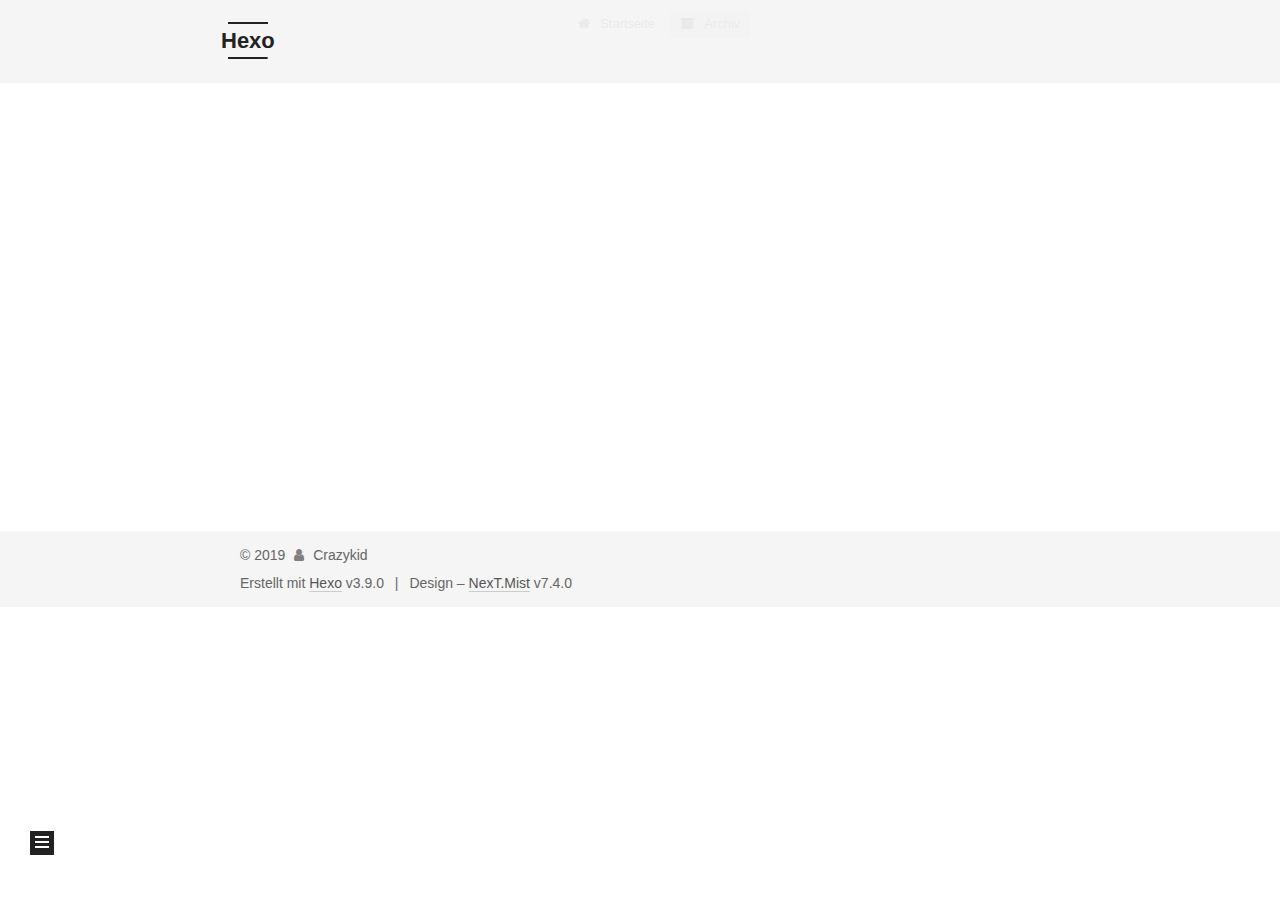
==== commit 29fb9043: "Site updated: 2019-10-05 22:50:53" ====
--- a/archives/index.html
+++ b/archives/index.html
@@ -4,7 +4,7 @@
 
 
 
-<html lang="en">
+<html lang="zh-Hans">
 <head>
   <meta charset="UTF-8">
 <meta name="viewport" content="width=device-width, initial-scale=1, maximum-scale=2">
@@ -47,9 +47,9 @@
     path: '',
     motion: {"enable":true,"async":false,"transition":{"post_block":"fadeIn","post_header":"slideDownIn","post_body":"slideDownIn","coll_header":"slideLeftIn","sidebar":"slideUpIn"}},
     translation: {
-      copy_button: 'Copy',
-      copy_success: 'Copied',
-      copy_failure: 'Copy failed'
+      copy_button: 'Kopieren',
+      copy_success: 'Kopiert',
+      copy_failure: 'Kopieren fehlgeschlagen'
     },
     sidebarPadding: 40
   };
@@ -59,7 +59,7 @@
 <meta property="og:title" content="Hexo">
 <meta property="og:url" content="https://Crazykid-code.github.io/archives/index.html">
 <meta property="og:site_name" content="Hexo">
-<meta property="og:locale" content="en">
+<meta property="og:locale" content="zh-Hans">
 <meta name="twitter:card" content="summary">
 <meta name="twitter:title" content="Hexo">
   <link rel="canonical" href="https://Crazykid-code.github.io/archives/">
@@ -76,7 +76,7 @@
   };
 </script>
 
-  <title>Archive | Hexo</title>
+  <title>Archiv | Hexo</title>
   
 
 
@@ -112,7 +112,7 @@
 
 </head>
 
-<body itemscope itemtype="http://schema.org/WebPage" lang="en">
+<body itemscope itemtype="http://schema.org/WebPage" lang="zh-Hans">
   <div class="container use-motion">
     <div class="headband"></div>
 
@@ -130,7 +130,7 @@
   </div>
 
   <div class="site-nav-toggle">
-    <button aria-label="Toggle navigation bar">
+    <button aria-label="Navigationsleiste an/ausschalten">
       <span class="btn-bar"></span>
       <span class="btn-bar"></span>
       <span class="btn-bar"></span>
@@ -150,7 +150,7 @@
       
     
 
-    <a href="/" rel="section"><i class="fa fa-fw fa-home"></i>Home</a>
+    <a href="/" rel="section"><i class="fa fa-fw fa-home"></i>Startseite</a>
 
   </li>
       
@@ -161,7 +161,7 @@
       
     
 
-    <a href="/archives/" rel="section"><i class="fa fa-fw fa-archive"></i>Archives</a>
+    <a href="/archives/" rel="section"><i class="fa fa-fw fa-archive"></i>Archiv</a>
 
   </li>
   </ul>
@@ -205,7 +205,7 @@
         
           
         
-        <span class="collection-header">Um..! 2 posts in total. Keep on posting.</span>
+        <span class="collection-header">Öhm..! Insgesamt 2 Artikel. Bleib dran.</span>
       </div>
       
 
@@ -304,10 +304,10 @@
 
       <ul class="sidebar-nav motion-element">
         <li class="sidebar-nav-toc">
-          Table of Contents
+          Inhaltsverzeichnis
         </li>
         <li class="sidebar-nav-overview">
-          Overview
+          Übersicht
         </li>
       </ul>
 
@@ -328,7 +328,7 @@
           <a href="/archives/">
         
           <span class="site-state-item-count">2</span>
-          <span class="site-state-item-name">posts</span>
+          <span class="site-state-item-name">Artikel</span>
         </a>
       </div>
     
@@ -355,9 +355,9 @@
   </span>
   <span class="author" itemprop="copyrightHolder">Crazykid</span>
 </div>
-  <div class="powered-by">Powered by <a href="https://hexo.io" class="theme-link" rel="noopener" target="_blank">Hexo</a> v3.9.0</div>
+  <div class="powered-by">Erstellt mit  <a href="https://hexo.io" class="theme-link" rel="noopener" target="_blank">Hexo</a> v3.9.0</div>
   <span class="post-meta-divider">|</span>
-  <div class="theme-info">Theme – <a href="https://theme-next.org" class="theme-link" rel="noopener" target="_blank">NexT.Mist</a> v7.4.0</div>
+  <div class="theme-info">Design – <a href="https://theme-next.org" class="theme-link" rel="noopener" target="_blank">NexT.Mist</a> v7.4.0</div>
 
         
 
--- a/css/main.css
+++ b/css/main.css
@@ -1101,7 +1101,7 @@
 }
 .links-of-author a::before,
 .links-of-author span.exturl::before {
-  background: #ff7aff;
+  background: #ffd79a;
   border-radius: 50%;
   content: ' ';
   display: inline-block;
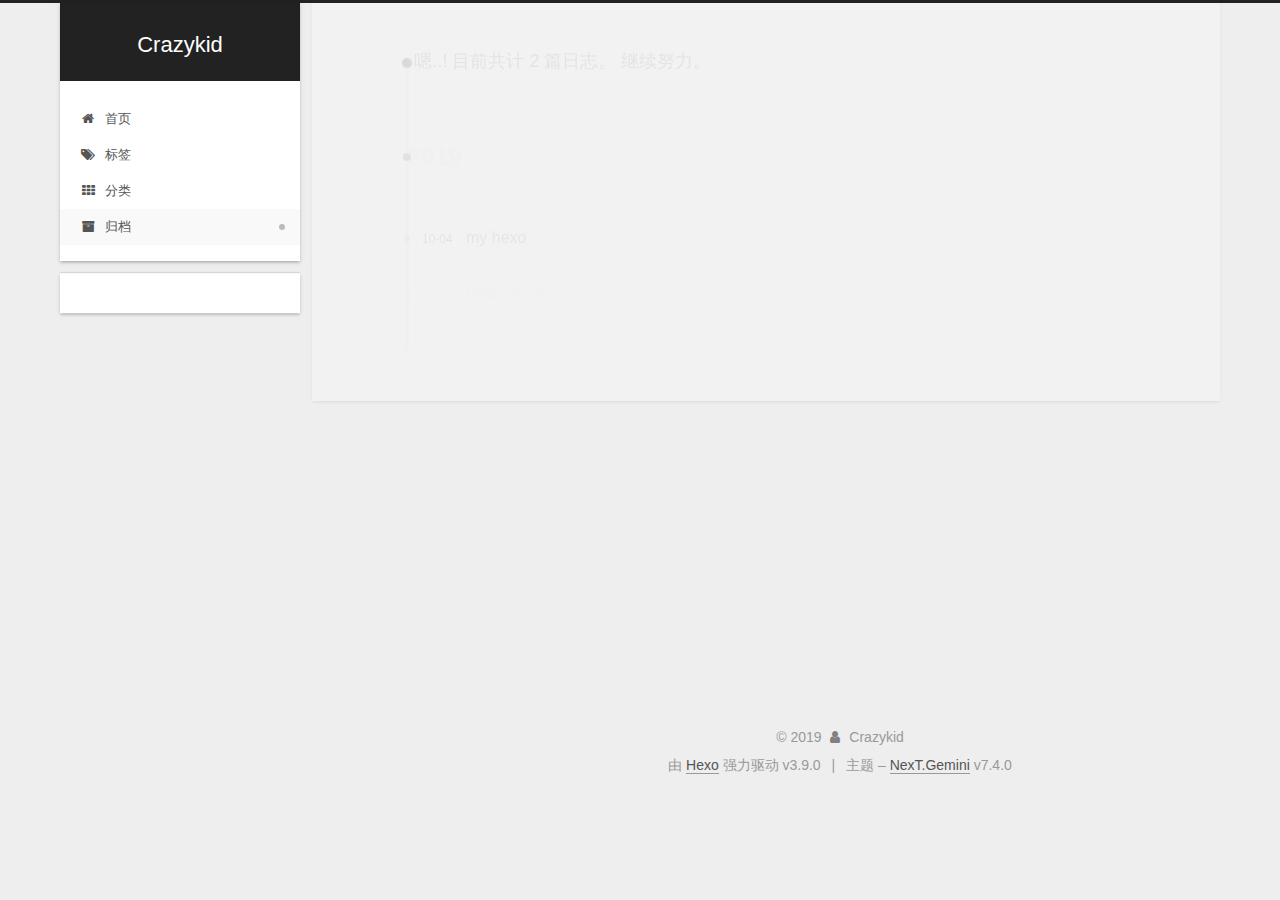
==== commit 6c9354f0: "Site updated: 2019-10-05 23:55:36" ====
--- a/archives/index.html
+++ b/archives/index.html
@@ -25,7 +25,7 @@
   var NexT = window.NexT || {};
   var CONFIG = {
     root: '/',
-    scheme: 'Mist',
+    scheme: 'Gemini',
     version: '7.4.0',
     exturl: false,
     sidebar: {"position":"left","display":"post","offset":12,"onmobile":false},
@@ -47,21 +47,21 @@
     path: '',
     motion: {"enable":true,"async":false,"transition":{"post_block":"fadeIn","post_header":"slideDownIn","post_body":"slideDownIn","coll_header":"slideLeftIn","sidebar":"slideUpIn"}},
     translation: {
-      copy_button: 'Kopieren',
-      copy_success: 'Kopiert',
-      copy_failure: 'Kopieren fehlgeschlagen'
+      copy_button: '复制',
+      copy_success: '复制成功',
+      copy_failure: '复制失败'
     },
     sidebarPadding: 40
   };
 </script>
 
   <meta property="og:type" content="website">
-<meta property="og:title" content="Hexo">
+<meta property="og:title" content="Crazykid">
 <meta property="og:url" content="https://Crazykid-code.github.io/archives/index.html">
-<meta property="og:site_name" content="Hexo">
+<meta property="og:site_name" content="Crazykid">
 <meta property="og:locale" content="zh-Hans">
 <meta name="twitter:card" content="summary">
-<meta name="twitter:title" content="Hexo">
+<meta name="twitter:title" content="Crazykid">
   <link rel="canonical" href="https://Crazykid-code.github.io/archives/">
 
 
@@ -76,7 +76,7 @@
   };
 </script>
 
-  <title>Archiv | Hexo</title>
+  <title>归档 | Crazykid</title>
   
 
 
@@ -123,14 +123,14 @@
     <div>
       <a href="/" class="brand" rel="start">
         <span class="logo-line-before"><i></i></span>
-        <span class="site-title">Hexo</span>
+        <span class="site-title">Crazykid</span>
         <span class="logo-line-after"><i></i></span>
       </a>
     </div>
   </div>
 
   <div class="site-nav-toggle">
-    <button aria-label="Navigationsleiste an/ausschalten">
+    <button aria-label="切换导航栏">
       <span class="btn-bar"></span>
       <span class="btn-bar"></span>
       <span class="btn-bar"></span>
@@ -150,32 +150,43 @@
       
     
 
-    <a href="/" rel="section"><i class="fa fa-fw fa-home"></i>Startseite</a>
+    <a href="/" rel="section"><i class="fa fa-fw fa-home"></i>首页</a>
 
   </li>
       
       
       
         
+        <li class="menu-item menu-item-tags">
+      
+    
+
+    <a href="/tags/" rel="section"><i class="fa fa-fw fa-tags"></i>标签</a>
+
+  </li>
+      
+      
+      
+        
+        <li class="menu-item menu-item-categories">
+      
+    
+
+    <a href="/categories/" rel="section"><i class="fa fa-fw fa-th"></i>分类</a>
+
+  </li>
+      
+      
+      
+        
         <li class="menu-item menu-item-archives">
       
     
 
-    <a href="/archives/" rel="section"><i class="fa fa-fw fa-archive"></i>Archiv</a>
+    <a href="/archives/" rel="section"><i class="fa fa-fw fa-archive"></i>归档</a>
 
   </li>
   </ul>
-
-    
-
-  
-    
-    
-  
-    
-    
-  
-  
 
 </nav>
 </div>
@@ -191,6 +202,23 @@
     <main id="main" class="main">
       <div class="main-inner">
         <div class="content-wrap">
+            
+
+  
+    
+    
+  
+    
+    
+  
+    
+    
+  
+    
+    
+  
+  
+
           <div id="content" class="content">
             
 
@@ -205,7 +233,7 @@
         
           
         
-        <span class="collection-header">Öhm..! Insgesamt 2 Artikel. Bleib dran.</span>
+        <span class="collection-header">嗯..! 目前共计 2 篇日志。 继续努力。</span>
       </div>
       
 
@@ -304,10 +332,10 @@
 
       <ul class="sidebar-nav motion-element">
         <li class="sidebar-nav-toc">
-          Inhaltsverzeichnis
+          文章目录
         </li>
         <li class="sidebar-nav-overview">
-          Übersicht
+          站点概览
         </li>
       </ul>
 
@@ -328,7 +356,7 @@
           <a href="/archives/">
         
           <span class="site-state-item-count">2</span>
-          <span class="site-state-item-name">Artikel</span>
+          <span class="site-state-item-name">日志</span>
         </a>
       </div>
     
@@ -355,9 +383,9 @@
   </span>
   <span class="author" itemprop="copyrightHolder">Crazykid</span>
 </div>
-  <div class="powered-by">Erstellt mit  <a href="https://hexo.io" class="theme-link" rel="noopener" target="_blank">Hexo</a> v3.9.0</div>
+  <div class="powered-by">由 <a href="https://hexo.io" class="theme-link" rel="noopener" target="_blank">Hexo</a> 强力驱动 v3.9.0</div>
   <span class="post-meta-divider">|</span>
-  <div class="theme-info">Design – <a href="https://theme-next.org" class="theme-link" rel="noopener" target="_blank">NexT.Mist</a> v7.4.0</div>
+  <div class="theme-info">主题 – <a href="https://theme-next.org" class="theme-link" rel="noopener" target="_blank">NexT.Gemini</a> v7.4.0</div>
 
         
 
@@ -382,7 +410,7 @@
   <script src="/lib/velocity/velocity.min.js?v=1.2.1"></script>
   <script src="/lib/velocity/velocity.ui.min.js?v=1.2.1"></script>
 <script src="/js/utils.js?v=7.4.0"></script><script src="/js/motion.js?v=7.4.0"></script>
-<script src="/js/schemes/muse.js?v=7.4.0"></script>
+<script src="/js/schemes/pisces.js?v=7.4.0"></script>
 
 <script src="/js/next-boot.js?v=7.4.0"></script>
 
--- a/css/main.css
+++ b/css/main.css
@@ -155,7 +155,7 @@
   height: 100%;
 }
 body {
-  background: #fff;
+  background: #eee;
   color: #555;
   font-family: 'Lato', "PingFang SC", "Microsoft YaHei", sans-serif;
   font-size: 1em;
@@ -295,9 +295,9 @@
   border-bottom-width: 1px;
 }
 .btn {
-  background: transparent;
-  border: 2px solid #222;
-  border-radius: 0;
+  background: #fff;
+  border: 2px solid #555;
+  border-radius: 2px;
   color: #555;
   display: inline-block;
   font-size: 0.875em;
@@ -310,9 +310,9 @@
   transition-property: background-color;
 }
 .btn:hover {
-  background: #fff;
+  background: #222;
   border-color: #222;
-  color: #222;
+  color: #fff;
 }
 .btn + .btn {
   margin: 0 0 8px 8px;
@@ -840,9 +840,9 @@
   margin: 0.1em 0.2em;
 }
 .comment-button-group .comment-button.active {
-  background: #fff;
+  background: #222;
   border-color: #222;
-  color: #222;
+  color: #fff;
 }
 .comment-position {
   display: none;
@@ -867,16 +867,16 @@
 }
 .main-inner {
   margin: 0 auto;
-  width: 700px;
+  width: calc(100% - 20px);
 }
 @media (min-width: 1200px) {
   .container .main-inner {
-    width: 800px;
+    width: 1160px;
   }
 }
 @media (min-width: 1600px) {
   .container .main-inner {
-    width: 900px;
+    width: 73%;
   }
 }
 .header {
@@ -886,16 +886,16 @@
   margin: 0 auto;
   padding: 100px 0 70px;
   position: relative;
-  width: 700px;
+  width: calc(100% - 20px);
 }
 @media (min-width: 1200px) {
   .container .header-inner {
-    width: 800px;
+    width: 1160px;
   }
 }
 @media (min-width: 1600px) {
   .container .header-inner {
-    width: 900px;
+    width: 73%;
   }
 }
 .headband {
@@ -904,7 +904,7 @@
 }
 .site-meta {
   margin: 0;
-  text-align: left;
+  text-align: center;
 }
 @media (max-width: 767px) {
   .site-meta {
@@ -914,14 +914,14 @@
 .brand {
   background: #222;
   border-bottom: none;
-  color: #222;
+  color: #fff;
   display: inline-block;
   line-height: 1.375em;
   padding: 0 40px;
   position: relative;
 }
 .brand:hover {
-  color: #222;
+  color: #fff;
 }
 .logo {
   display: inline-block;
@@ -938,7 +938,7 @@
   vertical-align: top;
 }
 .site-subtitle {
-  color: #999;
+  color: #ddd;
   font-size: 0.8125em;
   margin-top: 10px;
 }
@@ -1068,23 +1068,23 @@
   display: inline-block;
 }
 .site-author-image {
-  border: 2px solid #333;
+  border: 1px solid #eee;
   display: block;
   height: auto;
   margin: 0 auto;
-  max-width: 96px;
+  max-width: 120px;
   padding: 2px;
 }
 .site-author-name {
-  color: #f5f5f5;
-  font-weight: normal;
-  margin: 5px 0 0;
+  color: #222;
+  font-weight: 600;
+  margin: 0;
   text-align: center;
 }
 .site-description {
   color: #999;
-  font-size: 1em;
-  margin-top: 5px;
+  font-size: 0.8125em;
+  margin-top: 0;
   text-align: center;
 }
 .links-of-author {
@@ -1101,7 +1101,7 @@
 }
 .links-of-author a::before,
 .links-of-author span.exturl::before {
-  background: #ffd79a;
+  background: #2d288f;
   border-radius: 50%;
   content: ' ';
   display: inline-block;
@@ -1198,14 +1198,14 @@
   margin-left: 10px;
 }
 .sidebar-nav li:hover {
-  color: #f5f5f5;
+  color: #fc6423;
 }
 .sidebar-nav .sidebar-nav-active {
-  border-bottom-color: #87daff;
-  color: #87daff;
+  border-bottom-color: #fc6423;
+  color: #fc6423;
 }
 .sidebar-nav .sidebar-nav-active:hover {
-  color: #87daff;
+  color: #fc6423;
 }
 .sidebar-panel {
   display: none;
@@ -1246,7 +1246,7 @@
   margin-top: 0;
 }
 .sidebar-toggle:hover .sidebar-toggle-line {
-  background: #87daff;
+  background: #fc6423;
 }
 .post-toc-wrap {
   overflow-x: hidden;
@@ -1268,13 +1268,13 @@
   transition-delay: 0s;
   transition-duration: 0.2s;
   transition-timing-function: ease-in-out;
-  border-bottom-color: #555;
-  color: #999;
+  border-bottom-color: #ccc;
+  color: #666;
   transition-property: all;
 }
 .post-toc ol a:hover {
-  border-bottom-color: #ccc;
-  color: #ccc;
+  border-bottom-color: #000;
+  color: #000;
 }
 .post-toc .nav-item {
   line-height: 1.8;
@@ -1295,14 +1295,14 @@
   display: block;
 }
 .post-toc .nav .active > a {
-  border-bottom-color: #87daff;
-  color: #87daff;
+  border-bottom-color: #fc6423;
+  color: #fc6423;
 }
 .post-toc .nav .active-current > a {
-  color: #87daff;
+  color: #fc6423;
 }
 .post-toc .nav .active-current > a:hover {
-  color: #87daff;
+  color: #fc6423;
 }
 .site-state {
   display: flex;
@@ -1314,7 +1314,7 @@
   white-space: nowrap;
 }
 .site-state-item {
-  border-left: 1px solid #333;
+  border-left: 1px solid #eee;
   padding: 0 15px;
 }
 .site-state-item:first-child {
@@ -1326,13 +1326,13 @@
 .site-state-item-count {
   color: inherit;
   display: block;
-  font-size: 1.25em;
+  font-size: 1em;
   font-weight: 600;
   text-align: center;
 }
 .site-state-item-name {
-  color: inherit;
-  font-size: 0.875em;
+  color: #999;
+  font-size: 0.8125em;
 }
 .footer {
   color: #999;
@@ -1351,16 +1351,16 @@
 .footer-inner {
   margin: 0 auto;
   text-align: center;
-  width: 700px;
+  width: calc(100% - 20px);
 }
 @media (min-width: 1200px) {
   .container .footer-inner {
-    width: 800px;
+    width: 1160px;
   }
 }
 @media (min-width: 1600px) {
   .container .footer-inner {
-    width: 900px;
+    width: 73%;
   }
 }
 .with-love {
@@ -1436,7 +1436,7 @@
   cursor: pointer;
   font-size: 12px;
   left: 30px;
-  opacity: 1;
+  opacity: 0.6;
   padding: 0 6px;
   position: fixed;
   text-align: center;
@@ -1451,10 +1451,10 @@
   display: none;
 }
 .back-to-top:hover {
-  color: #87daff;
+  color: #fc6423;
 }
 .back-to-top.back-to-top-on {
-  bottom: 19px;
+  bottom: 30px;
 }
 @media (max-width: 991px) {
   .back-to-top {
@@ -2115,292 +2115,486 @@
 .tag-cloud a:hover {
   color: #222 !important;
 }
-a {
-  border-bottom-color: #ccc;
-}
-hr {
-  height: 2px;
-  margin: 20px 0;
-}
 .header {
-  background: #f5f5f5;
+  margin: 0 auto;
+  position: relative;
+  width: calc(100% - 20px);
+}
+@media (min-width: 1200px) {
+  .header {
+    width: 1160px;
+  }
+}
+@media (min-width: 1600px) {
+  .header {
+    width: 73%;
+  }
+}
+@media (max-width: 991px) {
+  .header {
+    width: auto;
+  }
 }
 .header-inner {
-  align-items: center;
-  display: flex;
-  justify-content: center;
-  padding: 20px 0;
-}
-.header-inner::before,
-.header-inner::after {
+  background: #fff;
+  border-radius: initial;
+  box-shadow: 0 2px 2px 0 rgba(0,0,0,0.12), 0 3px 1px -2px rgba(0,0,0,0.06), 0 1px 5px 0 rgba(0,0,0,0.12);
+  overflow: hidden;
+  padding: 0;
+  position: absolute;
+  top: 0;
+  width: 240px;
+}
+@media (min-width: 1200px) {
+  .container .header-inner {
+    width: 240px;
+  }
+}
+@media (max-width: 991px) {
+  .header-inner {
+    border-radius: initial;
+    position: relative;
+    width: auto;
+  }
+}
+.main::before,
+.main::after {
   content: ' ';
   display: table;
 }
-.header-inner::after {
+.main::after {
   clear: both;
 }
+@media (max-width: 991px) {
+  .container .main-inner {
+    width: auto;
+  }
+}
+.content-wrap {
+  background: #fff;
+  border-radius: initial;
+  box-shadow: 0 2px 2px 0 rgba(0,0,0,0.12), 0 3px 1px -2px rgba(0,0,0,0.06), 0 1px 5px 0 rgba(0,0,0,0.12);
+  box-sizing: border-box;
+  float: right;
+  min-height: 700px;
+  padding: 40px;
+  width: calc(100% - 252px);
+}
+@media (min-width: 768px) and (max-width: 991px) {
+  .content-wrap {
+    border-radius: initial;
+    padding: 20px;
+    width: 100%;
+  }
+}
 @media (max-width: 767px) {
-  .header-inner {
+  .content-wrap {
+    border-radius: initial;
+    min-height: auto;
+    padding: 20px;
+    width: 100%;
+  }
+}
+.sidebar {
+  background: #eee;
+  box-shadow: none;
+  float: left;
+  position: static;
+  width: 240px;
+}
+@media (max-width: 991px) {
+  .sidebar {
+    display: none;
+  }
+}
+.sidebar-toggle {
+  display: none;
+}
+.footer-inner {
+  padding-left: 260px;
+}
+.back-to-top {
+  left: auto;
+  right: 30px;
+}
+@media (max-width: 991px) {
+  .back-to-top {
+    right: 20px;
+  }
+}
+@media (max-width: 991px) {
+  .footer-inner {
+    padding-left: 0;
+    padding-right: 0;
+    width: auto;
+  }
+}
+.site-brand-container {
+  position: relative;
+}
+.site-meta {
+  background: #222;
+  color: #fff;
+  padding: 20px 0;
+}
+@media (max-width: 991px) {
+  .site-meta {
+    box-shadow: 0 0 16px rgba(0,0,0,0.5);
+  }
+}
+.brand {
+  background: none;
+  padding: 0;
+}
+.brand:hover {
+  color: #fff;
+}
+.site-subtitle {
+  font-weight: initial;
+  margin: 10px 10px 0;
+}
+.custom-logo-image {
+  margin-top: 20px;
+}
+@media (max-width: 991px) {
+  .custom-logo-image {
+    display: none;
+  }
+}
+.site-nav-toggle {
+  left: 20px;
+  top: 50%;
+  transform: translateY(-50%);
+}
+@media (min-width: 768px) and (max-width: 991px) {
+  .site-nav-toggle {
     display: block;
-    padding: 10px;
-    width: auto;
-  }
-}
-.site-meta {
-  float: left;
-  line-height: normal;
-  margin-left: -20px;
-}
-@media (max-width: 767px) {
-  .site-meta {
-    margin-left: 10px;
-  }
-}
-.site-meta .brand {
-  background: none;
-  padding: 2px 1px;
-}
-@media (max-width: 767px) {
-  .site-meta .brand {
-    display: block;
-  }
-}
-.site-meta .logo {
-  display: none;
-}
-.site-meta .site-title {
-  font-weight: bolder;
-}
-.logo-line-before,
-.logo-line-after {
-  display: block;
-  margin: 0 auto;
-  overflow: hidden;
-  width: 75%;
-}
-@media (max-width: 767px) {
-  .logo-line-before,
-  .logo-line-after {
+  }
+}
+.site-nav {
+  border-top: none;
+}
+@media (min-width: 768px) and (max-width: 991px) {
+  .site-nav {
     display: none;
-  }
-}
-.logo-line-before i,
-.logo-line-after i {
-  background: #222;
-  display: block;
-  height: 2px;
-  position: relative;
-}
-@media (max-width: 767px) {
-  .logo-line-before i,
-  .logo-line-after i {
-    height: 3px;
-  }
-}
-.use-motion .logo-line-before i {
-  left: -100%;
-}
-.use-motion .logo-line-after i {
-  right: -100%;
-}
-.site-subtitle {
-  display: none;
-}
-.site-brand-container {
-  flex-shrink: 0;
-}
-.site-nav-toggle {
-  float: right;
-  position: static;
-  top: 10px;
-}
-.site-nav {
-  flex-grow: 1;
-}
-@media (max-width: 767px) {
-  .site-nav {
-    transform: translateY(10px);
   }
 }
 .menu-item-active a,
 .menu .menu-item a:hover,
 .menu .menu-item span.exturl:hover {
-  background: #e1e1e1;
-}
-.menu {
+  background: #f9f9f9;
+  border-bottom-color: #fff;
+}
+.menu-item-active a::after,
+.menu .menu-item a:hover::after,
+.menu .menu-item span.exturl:hover::after {
+  background-color: #bbb;
+  border-radius: 50%;
+  content: ' ';
+  height: 6px;
+  margin-top: -3px;
+  position: absolute;
+  right: 15px;
+  top: 50%;
+  width: 6px;
+}
+.menu .menu-item {
+  display: block;
   margin: 0;
 }
-@media (max-width: 767px) {
-  .menu {
-    margin: 10px 0;
-    padding: 0;
-  }
-}
-.menu .menu-item {
-  margin: 0;
-}
-@media (max-width: 767px) {
-  .menu .menu-item {
-    display: block;
-    margin-top: 5px;
-  }
+.menu .menu-item a,
+.menu .menu-item span.exturl {
+  padding: 5px 20px;
+  position: relative;
+  text-align: left;
+  transition-property: background-color;
+  transition-delay: 0s;
+  transition-duration: 0.2s;
+  transition-timing-function: ease-in-out;
 }
 .menu .menu-item .badge {
-  background-color: #fff;
+  background-color: #ccc;
   border-radius: 10px;
-  color: #555;
+  color: #fff;
   display: inline-block;
+  float: right;
   font-weight: 700;
   line-height: 1;
-  margin-left: 5px;
-  padding: 1px 4px;
+  margin: 0.35em 0 0 0;
+  padding: 2px 5px;
   text-align: center;
   text-shadow: 1px 1px 0 rgba(0,0,0,0.1);
+  vertical-align: middle;
   white-space: nowrap;
 }
-@media (max-width: 767px) {
-  .menu .menu-item .badge {
-    float: right;
-    margin: 0.35em 0 0 0;
-  }
-}
-.menu .menu-item a,
-.menu .menu-item span.exturl {
-  border-radius: 2px;
+.btn-bar {
+  background-color: #fff;
+}
+.sub-menu {
+  background: #fff;
+  border-bottom: 1px solid #ddd;
+  margin: 0;
+  padding: 6px 0;
+}
+.sub-menu .menu-item {
+  display: inline-block;
+}
+.sub-menu .menu-item a,
+.sub-menu .menu-item span.exturl {
+  margin: 5px 10px;
+  padding: initial;
+}
+.sub-menu .menu-item a:hover,
+.sub-menu .menu-item span.exturl:hover {
+  background: initial;
+  color: #fc6423;
+}
+.sub-menu .menu-item-active a {
+  background: #fff;
+  border-bottom-color: #fc6423;
+  color: #fc6423;
+}
+.sub-menu .menu-item-active a:hover {
+  background: #fff;
+  border-bottom-color: #fc6423;
+}
+.sub-menu .menu-item-active a::after {
+  content: initial;
+}
+.sidebar {
+  bottom: auto;
+  right: auto;
+}
+.sidebar a,
+.sidebar span.exturl {
+  color: #555;
+}
+.sidebar a:hover,
+.sidebar span.exturl:hover {
+  border-bottom-color: #222;
+  color: #222;
+}
+.sidebar-inner {
+  background: #fff;
+  border-radius: initial;
+  box-shadow: 0 2px 2px 0 rgba(0,0,0,0.12), 0 3px 1px -2px rgba(0,0,0,0.06), 0 1px 5px 0 rgba(0,0,0,0.12), 0 -1px 0.5px 0 rgba(0,0,0,0.09);
+  box-sizing: border-box;
+  color: #555;
+  width: 240px;
+  opacity: 0;
+}
+.sidebar-inner.affix {
+  position: fixed;
+  top: 12px;
+}
+.sidebar-inner.affix-bottom {
+  position: absolute;
+}
+.site-state-item {
   padding: 0 10px;
-  transition-property: background;
-}
-@media (max-width: 767px) {
-  .menu .menu-item a,
-  .menu .menu-item span.exturl {
-    text-align: left;
-  }
-}
-.menu a::before {
-  display: none;
-}
-@media (max-width: 767px) {
-  .menu a::before {
-    display: block;
-  }
-}
-@media (max-width: 767px) {
-  .menu {
-    float: none;
-  }
-}
-.posts-expand .home .post-title,
-.posts-expand .home .post-meta {
-  text-align: left;
-}
-@media (max-width: 767px) {
-  .posts-expand .home .post-title,
-  .posts-expand .home .post-meta {
-    text-align: center;
-  }
-}
-.posts-expand .home .post-meta {
-  margin: 5px 0 20px 0;
-}
-.posts-expand {
-  padding-top: 0;
-}
-.posts-expand .post-eof {
-  display: none;
-}
-.posts-expand article {
-  margin-top: 120px;
-}
-.posts-expand article:first-child {
-  margin-top: 0;
-}
-.posts-expand .post-title,
-.posts-expand .post-meta {
-  text-align: center;
-}
-.posts-expand .post-title-link::before {
-  background-color: #222;
-}
-.posts-expand .post-body img {
-  margin-left: 0;
-}
-.posts-expand .post-tags {
-  text-align: left;
-}
-.posts-expand .post-tags a {
-  background: #f5f5f5;
-  border-bottom: none;
-  padding: 1px 5px;
-}
-.posts-expand .post-tags a:hover {
-  background: #ccc;
-}
-.posts-expand .post-nav {
-  margin-top: 40px;
-}
-.post-button {
-  margin-top: 20px;
-  text-align: left;
-}
-.post-button .btn {
+}
+.feed-link,
+.chat {
+  border-bottom: 1px dotted #ccc;
+  border-top: 1px dotted #ccc;
+  text-align: center;
+}
+.feed-link a,
+.chat a {
+  border: 0;
+  color: #fc6423;
+  display: block;
+}
+.feed-link a:hover,
+.chat a:hover {
   background: none;
   border: 0;
-  border-bottom: 2px solid #666;
-  font-size: 0.875em;
+  color: #e34603;
+}
+.feed-link a:hover .fa,
+.chat a:hover .fa {
+  color: #e34603;
+}
+.links-of-author {
+  display: flex;
+  flex-wrap: wrap;
+  justify-content: center;
+}
+.links-of-author-item {
+  margin: 5px 0 0;
+  width: 50%;
+}
+.links-of-author-item a,
+.links-of-author-item span.exturl {
+  box-sizing: border-box;
+  display: inline-block;
+  margin-bottom: 0;
+  margin-right: 0;
+  max-width: 216px;
+  overflow: hidden;
+  padding: 0 5px;
+  text-overflow: ellipsis;
+  white-space: nowrap;
+}
+.links-of-author-item a,
+.links-of-author-item span.exturl {
+  border-bottom: none;
+  display: block;
+  text-decoration: none;
+}
+.links-of-author-item a::before,
+.links-of-author-item span.exturl::before {
+  display: none;
+}
+.links-of-author-item a:hover,
+.links-of-author-item span.exturl:hover {
+  background: #eee;
+  border-radius: 4px;
+}
+.links-of-author-item .fa {
+  margin-right: 2px;
+}
+.links-of-blogroll {
+  padding: 3px 0 0;
+  text-align: center;
+}
+.links-of-blogroll-item {
   padding: 0;
-  transition-property: border;
-}
-.post-button .btn:hover {
-  border-bottom-color: #222;
-}
-.sidebar {
-  left: -320px;
-}
-.sidebar.sidebar-active {
-  left: 0;
-}
-.sidebar {
-  transition: all 0.4s;
-  width: 320px;
-}
-.btn {
-  border-radius: 0;
-  border-width: 2px;
-  padding: 0 10px;
-}
-.headband {
+}
+.content-wrap {
+  background: initial;
+  box-shadow: initial;
+  padding: initial;
+}
+.post-block {
+  background: #fff;
+  border-radius: initial;
+  box-shadow: 0 2px 2px 0 rgba(0,0,0,0.12), 0 3px 1px -2px rgba(0,0,0,0.06), 0 1px 5px 0 rgba(0,0,0,0.12);
+  padding: 40px;
+}
+#posts > article + article .post-block {
+  border-radius: initial;
+  box-shadow: 0 2px 2px 0 rgba(0,0,0,0.12), 0 3px 1px -2px rgba(0,0,0,0.06), 0 1px 5px 0 rgba(0,0,0,0.12), 0 -1px 0.5px 0 rgba(0,0,0,0.09);
+  margin-top: 12px;
+}
+.comments {
+  background: #fff;
+  border-radius: initial;
+  box-shadow: 0 2px 2px 0 rgba(0,0,0,0.12), 0 3px 1px -2px rgba(0,0,0,0.06), 0 1px 5px 0 rgba(0,0,0,0.12), 0 -1px 0.5px 0 rgba(0,0,0,0.09);
+  margin: auto;
+  margin-top: 12px;
+  padding: 40px;
+}
+.tabs-comment {
+  margin-top: 1em;
+}
+.posts-expand {
+  padding-top: initial;
+}
+.post-nav-divider {
+  width: 4%;
+}
+.post-nav-item {
+  width: 48%;
+}
+.post-eof {
   display: none;
 }
-.container .main-inner {
-  margin-top: 80px;
+.pagination {
+  background: #fff;
+  border-radius: initial;
+  border-top: initial;
+  box-shadow: 0 2px 2px 0 rgba(0,0,0,0.12), 0 3px 1px -2px rgba(0,0,0,0.06), 0 1px 5px 0 rgba(0,0,0,0.12), 0 -1px 0.5px 0 rgba(0,0,0,0.09);
+  margin: 12px 0 0;
+  padding: 10px 0 10px;
+}
+.pagination .prev,
+.pagination .next,
+.pagination .page-number {
+  margin-bottom: initial;
+  top: initial;
+}
+.main {
+  padding-bottom: initial;
+}
+.footer {
+  bottom: auto;
+}
+.sub-menu {
+  border-bottom: initial;
+  box-shadow: 0 2px 2px 0 rgba(0,0,0,0.12), 0 3px 1px -2px rgba(0,0,0,0.06), 0 1px 5px 0 rgba(0,0,0,0.12);
+}
+.sub-menu + #content > #posts .post-block {
+  box-shadow: 0 2px 2px 0 rgba(0,0,0,0.12), 0 3px 1px -2px rgba(0,0,0,0.06), 0 1px 5px 0 rgba(0,0,0,0.12), 0 -1px 0.5px 0 rgba(0,0,0,0.09);
+  margin-top: 12px;
+}
+@media (min-width: 768px) and (max-width: 991px) {
+  .sub-menu + #content > #posts .post-block {
+    margin-top: 10px;
+  }
 }
 @media (max-width: 767px) {
-  .container .main-inner {
-    width: auto;
-  }
-}
-.pagination {
-  margin: 120px 0 0;
-  text-align: left;
+  .sub-menu + #content > #posts .post-block {
+    margin-top: 8px;
+  }
+}
+.post-body h1,
+.post-body h2 {
+  border-bottom: 1px solid #eee;
+}
+.post-body h3 {
+  border-bottom: 1px dotted #eee;
+}
+@media (min-width: 768px) and (max-width: 991px) {
+  .content-wrap {
+    padding: 10px;
+  }
+  .posts-expand {
+    margin: initial;
+  }
+  .posts-expand .post-button {
+    margin-top: 20px;
+  }
+  .post-block {
+    border-radius: initial;
+    box-shadow: 0 2px 2px 0 rgba(0,0,0,0.12), 0 3px 1px -2px rgba(0,0,0,0.06), 0 1px 5px 0 rgba(0,0,0,0.12), 0 -1px 0.5px 0 rgba(0,0,0,0.09);
+    padding: 20px;
+  }
+  #posts > article + article .post-block {
+    margin-top: 10px;
+  }
+  .comments {
+    margin-top: 10px;
+    padding: 10px 20px;
+  }
+  .pagination {
+    margin: 10px 0 0;
+  }
 }
 @media (max-width: 767px) {
+  .content-wrap {
+    padding: 8px;
+  }
+  .posts-expand {
+    margin: initial;
+  }
+  .posts-expand .post-button {
+    margin: 12px 0;
+  }
+  .post-block {
+    border-radius: initial;
+    box-shadow: 0 2px 2px 0 rgba(0,0,0,0.12), 0 3px 1px -2px rgba(0,0,0,0.06), 0 1px 5px 0 rgba(0,0,0,0.12), 0 -1px 0.5px 0 rgba(0,0,0,0.09);
+    min-height: auto;
+    padding: 12px;
+  }
+  #posts > article + article .post-block {
+    margin-top: 8px;
+  }
+  .comments {
+    margin-top: 8px;
+    padding: 10px 12px;
+  }
   .pagination {
-    margin: 80px 10px 0;
-    text-align: center;
-  }
-}
-.footer {
-  background: #f5f5f5;
-  color: #666;
-  margin-top: 80px;
-  padding: 10px 0;
-}
-.footer-inner {
-  text-align: left;
-}
-@media (max-width: 767px) {
-  .footer-inner {
-    text-align: center;
-    width: auto;
-  }
-}
+    margin: 8px 0 0;
+  }
+}
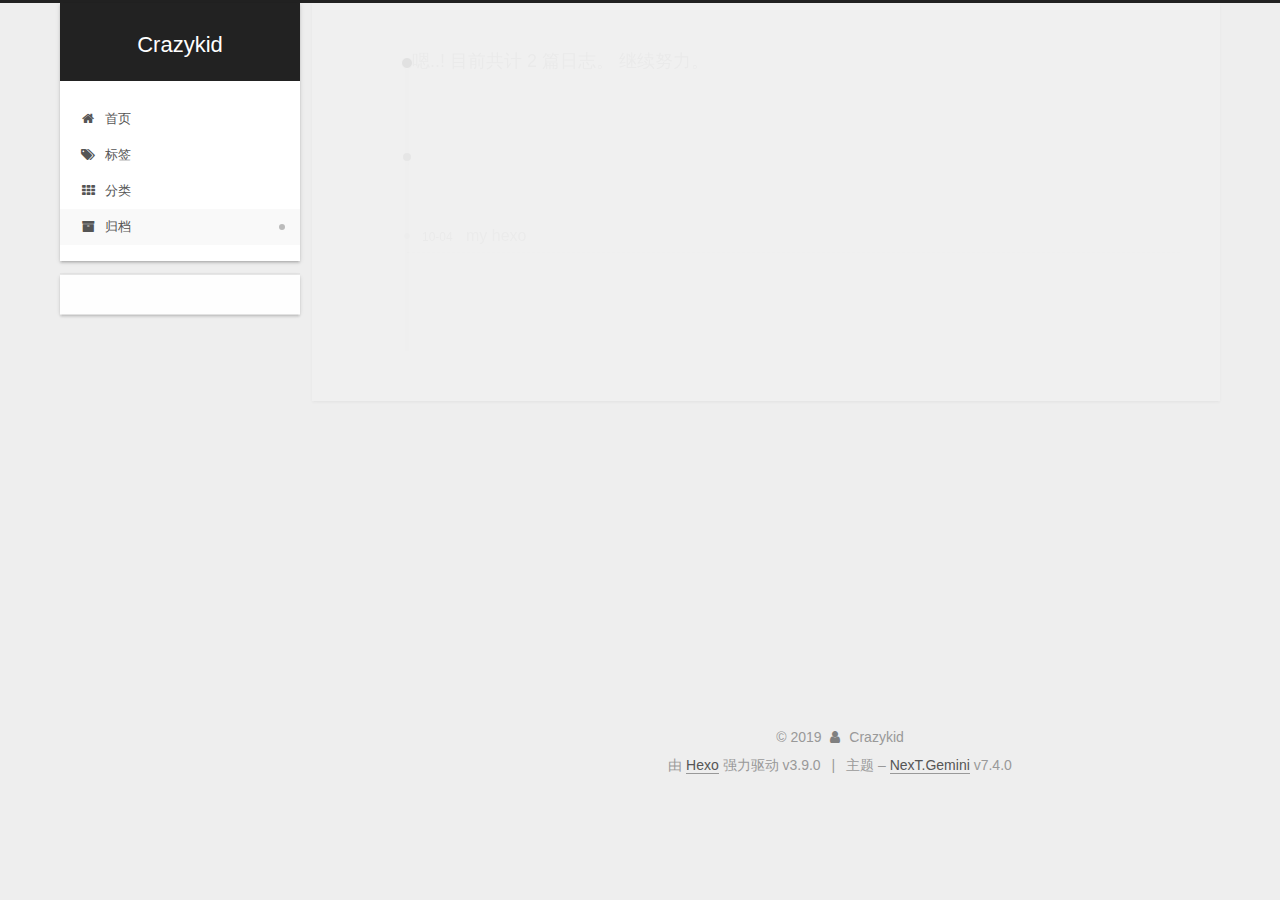
==== commit d3cad559: "Site updated: 2019-10-05 23:57:42" ====
--- a/archives/index.html
+++ b/archives/index.html
@@ -362,6 +362,19 @@
     
   </nav>
 </div>
+  <div class="links-of-author motion-element">
+      <span class="links-of-author-item">
+      
+      
+        
+      
+      
+        
+      
+        <a href="https://github.com/Crazykid-code" title="GitHub &rarr; https://github.com/Crazykid-code" rel="noopener" target="_blank"><i class="fa fa-fw fa-github"></i>GitHub</a>
+      </span>
+    
+  </div>
 
 
 
--- a/css/main.css
+++ b/css/main.css
@@ -1101,7 +1101,7 @@
 }
 .links-of-author a::before,
 .links-of-author span.exturl::before {
-  background: #2d288f;
+  background: #2e5963;
   border-radius: 50%;
   content: ' ';
   display: inline-block;
